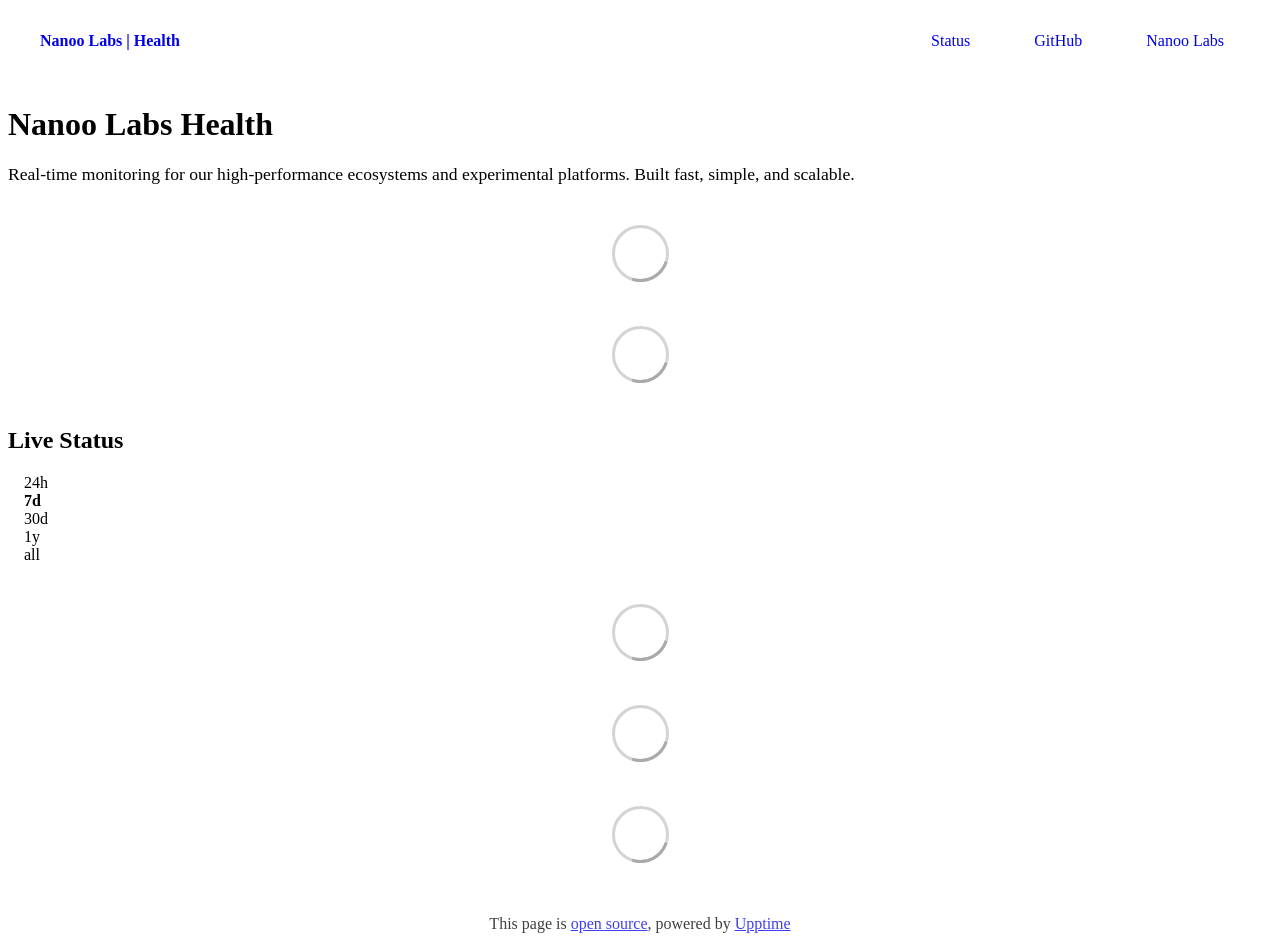
==== index.html @ d111969a "deploy: c08b31695325db9393e008988d15bb9efb91bc94" ====
<!DOCTYPE html> <html lang=en> <head> <meta charset=utf-8> <meta content="width=device-width,initial-scale=1" name=viewport> <meta content=#333333 name=theme-color> <base href=/ > <link href=manifest.json rel=manifest crossorigin=use-credentials> <script>__SAPPER__={baseUrl:"",preloaded:[void 0,{}]};if('serviceWorker' in navigator)navigator.serviceWorker.register('/service-worker.js');(function(){try{eval("async function x(){}");var main="/client/client.bcea4127.js"}catch(e){main="/client/legacy/client.ce6efc96.js"};var s=document.createElement("script");try{new Function("if(0)import('')")();s.src=main;s.type="module";s.crossOrigin="use-credentials";}catch(e){s.src="/client/shimport@2.0.5.js";s.setAttribute("data-main",main);}document.head.appendChild(s);}());</script> <link href=client/client-31a52aa5.css rel=stylesheet><link href=client/createOctokit-a85f76c7.css rel=stylesheet><link href=client/index-b0b6455a.css rel=stylesheet> <title>Nanoo Labs | Health</title><link href=/nanoo-health.css rel=stylesheet><link href=https://status.nanoolabs.dev/global.css rel=stylesheet><link href=https://raw.githubusercontent.com/upptime/upptime/master/assets/upptime-icon.svg rel=icon type=image/svg><link href=/logo-192.png rel=icon type=image/png> <link href=/client/client.bcea4127.js rel=modulepreload as=script crossorigin=use-credentials><link href=/client/client-31a52aa5.css rel=preload as=style><link href=/client/index.dd22ba0d.js rel=modulepreload as=script crossorigin=use-credentials><link href=/client/createOctokit.4655d3f0.js rel=modulepreload as=script crossorigin=use-credentials><link href=/client/inject_styles.803b7e80.js rel=modulepreload as=script crossorigin=use-credentials><link href=/client/createOctokit-a85f76c7.css rel=preload as=style><link href=/client/index-b0b6455a.css rel=preload as=style></head> <body> <div id=sapper> <nav class=svelte-a08hsz><div class="svelte-a08hsz container"><div><a href=https://status.nanoolabs.dev class="svelte-a08hsz logo"><img alt="" class=svelte-a08hsz src=https://raw.githubusercontent.com/nanoolabs/changelog/main/brands/v.1.5.0/nanoo-dark.svg> <div>Nanoo Labs | Health</div></a></div> <ul class=svelte-a08hsz><li><a href=/ class=svelte-a08hsz target=_self aria-current=page>Status</a> <li><a href=https://github.com/nanoolabs/status class=svelte-a08hsz target=_self>GitHub</a> <li><a href=https://nanoolabs.dev class=svelte-a08hsz target=_self>Nanoo Labs</a> </li> </ul></div> </nav> <main class=container> <header class=svelte-ngkazm><h1><strong>Nanoo Labs Health</strong></h1> <p class="svelte-ngkazm lead">Real-time monitoring for our high-performance ecosystems and experimental platforms. Built fast, simple, and scalable.</header> <section class=svelte-8lnl4f><div class="svelte-68jxue loading"><svg class=svelte-68jxue height=38 stroke=#aaa width=38 xmlns=http://www.w3.org/2000/svg><g fill=none fill-rule=evenodd><g stroke-width=2 transform="translate(1 1)"><circle cx=18 cy=18 r=18 stroke-opacity=.5></circle><path d="M36 18c0-9.94-8.06-18-18-18"><animateTransform attributeName=transform dur=1s from="0 18 18" repeatCount=indefinite to="360 18 18" type=rotate></animateTransform></path></g></g></svg></div> </section> <section class=svelte-8lnl4f><div class="svelte-68jxue loading"><svg class=svelte-68jxue height=38 stroke=#aaa width=38 xmlns=http://www.w3.org/2000/svg><g fill=none fill-rule=evenodd><g stroke-width=2 transform="translate(1 1)"><circle cx=18 cy=18 r=18 stroke-opacity=.5></circle><path d="M36 18c0-9.94-8.06-18-18-18"><animateTransform attributeName=transform dur=1s from="0 18 18" repeatCount=indefinite to="360 18 18" type=rotate></animateTransform></path></g></g></svg></div> </section> <div class="svelte-fqsq6s f changed"><h2>Live Status</h2> <form class="svelte-fqsq6s f r"><div><input class=svelte-fqsq6s id=data_day name=d type=radio value=day><label class=svelte-fqsq6s for=data_day>24h</label></div> <div><input class=svelte-fqsq6s id=data_week name=d type=radio value=week checked><label class=svelte-fqsq6s for=data_week>7d</label></div> <div><input class=svelte-fqsq6s id=data_month name=d type=radio value=month><label class=svelte-fqsq6s for=data_month>30d</label></div> <div><input class=svelte-fqsq6s id=data_year name=d type=radio value=year><label class=svelte-fqsq6s for=data_year>1y</label></div> <div><input class=svelte-fqsq6s id=data_all name=d type=radio value=all><label class=svelte-fqsq6s for=data_all>all</label></div></form></div> <section class="svelte-fqsq6s live-status"><div class="svelte-68jxue loading"><svg class=svelte-68jxue height=38 stroke=#aaa width=38 xmlns=http://www.w3.org/2000/svg><g fill=none fill-rule=evenodd><g stroke-width=2 transform="translate(1 1)"><circle cx=18 cy=18 r=18 stroke-opacity=.5></circle><path d="M36 18c0-9.94-8.06-18-18-18"><animateTransform attributeName=transform dur=1s from="0 18 18" repeatCount=indefinite to="360 18 18" type=rotate></animateTransform></path></g></g></svg></div> </section> <section><div class="svelte-68jxue loading"><svg class=svelte-68jxue height=38 stroke=#aaa width=38 xmlns=http://www.w3.org/2000/svg><g fill=none fill-rule=evenodd><g stroke-width=2 transform="translate(1 1)"><circle cx=18 cy=18 r=18 stroke-opacity=.5></circle><path d="M36 18c0-9.94-8.06-18-18-18"><animateTransform attributeName=transform dur=1s from="0 18 18" repeatCount=indefinite to="360 18 18" type=rotate></animateTransform></path></g></g></svg></div> </section> <section><div class="svelte-68jxue loading"><svg class=svelte-68jxue height=38 stroke=#aaa width=38 xmlns=http://www.w3.org/2000/svg><g fill=none fill-rule=evenodd><g stroke-width=2 transform="translate(1 1)"><circle cx=18 cy=18 r=18 stroke-opacity=.5></circle><path d="M36 18c0-9.94-8.06-18-18-18"><animateTransform attributeName=transform dur=1s from="0 18 18" repeatCount=indefinite to="360 18 18" type=rotate></animateTransform></path></g></g></svg></div></section></main> <footer class=svelte-jbr799><p>This page is <a href=https://github.com/nanoolabs/status>open source</a>, powered by <a href=https://upptime.js.org>Upptime</a></p> </footer></div> <script> try {
        if (typeof window !== "undefined" && window.navigator && navigator.serviceWorker) {
          navigator.serviceWorker.getRegistrations().then(function (registrations) {
            for (let registration of registrations) {
              registration.unregister();
            }
          });
        }
        if (typeof window !== "undefined" && "caches" in window) {
          caches.keys().then(function (keyList) {
            return Promise.all(
              keyList.map(function (key) {
                return caches.delete(key);
              })
            );
          });
        }
      } catch (error) {} </script>
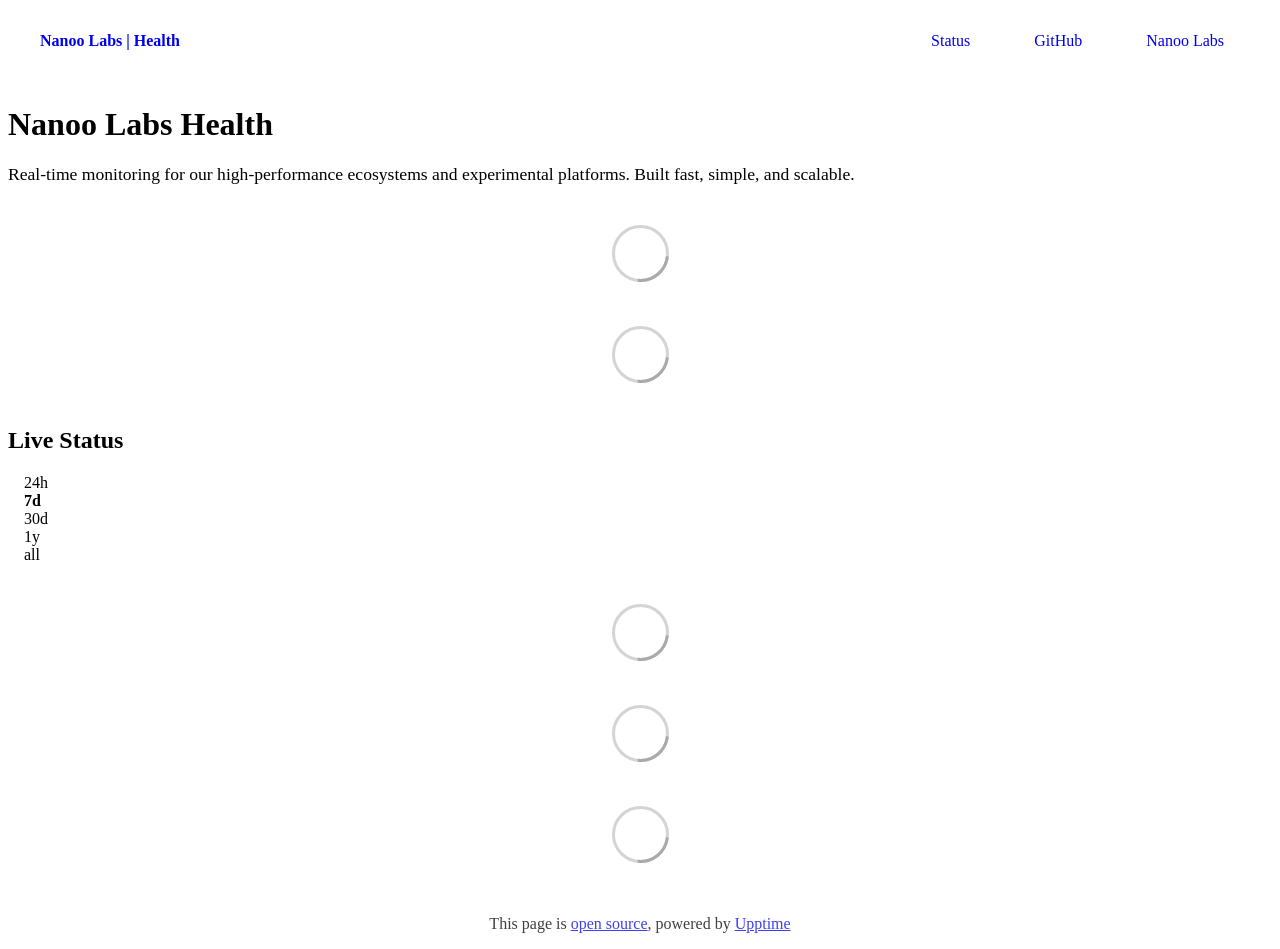
==== commit 5a23859c: "deploy: 0d7fcf43bef5a9160f03970c1e8603a2d20c2ca8" ====
--- a/index.html
+++ b/index.html
@@ -1,4 +1,4 @@
-<!DOCTYPE html> <html lang=en> <head> <meta charset=utf-8> <meta content="width=device-width,initial-scale=1" name=viewport> <meta content=#333333 name=theme-color> <base href=/ > <link href=manifest.json rel=manifest crossorigin=use-credentials> <script>__SAPPER__={baseUrl:"",preloaded:[void 0,{}]};if('serviceWorker' in navigator)navigator.serviceWorker.register('/service-worker.js');(function(){try{eval("async function x(){}");var main="/client/client.bcea4127.js"}catch(e){main="/client/legacy/client.ce6efc96.js"};var s=document.createElement("script");try{new Function("if(0)import('')")();s.src=main;s.type="module";s.crossOrigin="use-credentials";}catch(e){s.src="/client/shimport@2.0.5.js";s.setAttribute("data-main",main);}document.head.appendChild(s);}());</script> <link href=client/client-31a52aa5.css rel=stylesheet><link href=client/createOctokit-a85f76c7.css rel=stylesheet><link href=client/index-b0b6455a.css rel=stylesheet> <title>Nanoo Labs | Health</title><link href=/nanoo-health.css rel=stylesheet><link href=https://status.nanoolabs.dev/global.css rel=stylesheet><link href=https://raw.githubusercontent.com/upptime/upptime/master/assets/upptime-icon.svg rel=icon type=image/svg><link href=/logo-192.png rel=icon type=image/png> <link href=/client/client.bcea4127.js rel=modulepreload as=script crossorigin=use-credentials><link href=/client/client-31a52aa5.css rel=preload as=style><link href=/client/index.dd22ba0d.js rel=modulepreload as=script crossorigin=use-credentials><link href=/client/createOctokit.4655d3f0.js rel=modulepreload as=script crossorigin=use-credentials><link href=/client/inject_styles.803b7e80.js rel=modulepreload as=script crossorigin=use-credentials><link href=/client/createOctokit-a85f76c7.css rel=preload as=style><link href=/client/index-b0b6455a.css rel=preload as=style></head> <body> <div id=sapper> <nav class=svelte-a08hsz><div class="svelte-a08hsz container"><div><a href=https://status.nanoolabs.dev class="svelte-a08hsz logo"><img alt="" class=svelte-a08hsz src=https://raw.githubusercontent.com/nanoolabs/changelog/main/brands/v.1.5.0/nanoo-dark.svg> <div>Nanoo Labs | Health</div></a></div> <ul class=svelte-a08hsz><li><a href=/ class=svelte-a08hsz target=_self aria-current=page>Status</a> <li><a href=https://github.com/nanoolabs/status class=svelte-a08hsz target=_self>GitHub</a> <li><a href=https://nanoolabs.dev class=svelte-a08hsz target=_self>Nanoo Labs</a> </li> </ul></div> </nav> <main class=container> <header class=svelte-ngkazm><h1><strong>Nanoo Labs Health</strong></h1> <p class="svelte-ngkazm lead">Real-time monitoring for our high-performance ecosystems and experimental platforms. Built fast, simple, and scalable.</header> <section class=svelte-8lnl4f><div class="svelte-68jxue loading"><svg class=svelte-68jxue height=38 stroke=#aaa width=38 xmlns=http://www.w3.org/2000/svg><g fill=none fill-rule=evenodd><g stroke-width=2 transform="translate(1 1)"><circle cx=18 cy=18 r=18 stroke-opacity=.5></circle><path d="M36 18c0-9.94-8.06-18-18-18"><animateTransform attributeName=transform dur=1s from="0 18 18" repeatCount=indefinite to="360 18 18" type=rotate></animateTransform></path></g></g></svg></div> </section> <section class=svelte-8lnl4f><div class="svelte-68jxue loading"><svg class=svelte-68jxue height=38 stroke=#aaa width=38 xmlns=http://www.w3.org/2000/svg><g fill=none fill-rule=evenodd><g stroke-width=2 transform="translate(1 1)"><circle cx=18 cy=18 r=18 stroke-opacity=.5></circle><path d="M36 18c0-9.94-8.06-18-18-18"><animateTransform attributeName=transform dur=1s from="0 18 18" repeatCount=indefinite to="360 18 18" type=rotate></animateTransform></path></g></g></svg></div> </section> <div class="svelte-fqsq6s f changed"><h2>Live Status</h2> <form class="svelte-fqsq6s f r"><div><input class=svelte-fqsq6s id=data_day name=d type=radio value=day><label class=svelte-fqsq6s for=data_day>24h</label></div> <div><input class=svelte-fqsq6s id=data_week name=d type=radio value=week checked><label class=svelte-fqsq6s for=data_week>7d</label></div> <div><input class=svelte-fqsq6s id=data_month name=d type=radio value=month><label class=svelte-fqsq6s for=data_month>30d</label></div> <div><input class=svelte-fqsq6s id=data_year name=d type=radio value=year><label class=svelte-fqsq6s for=data_year>1y</label></div> <div><input class=svelte-fqsq6s id=data_all name=d type=radio value=all><label class=svelte-fqsq6s for=data_all>all</label></div></form></div> <section class="svelte-fqsq6s live-status"><div class="svelte-68jxue loading"><svg class=svelte-68jxue height=38 stroke=#aaa width=38 xmlns=http://www.w3.org/2000/svg><g fill=none fill-rule=evenodd><g stroke-width=2 transform="translate(1 1)"><circle cx=18 cy=18 r=18 stroke-opacity=.5></circle><path d="M36 18c0-9.94-8.06-18-18-18"><animateTransform attributeName=transform dur=1s from="0 18 18" repeatCount=indefinite to="360 18 18" type=rotate></animateTransform></path></g></g></svg></div> </section> <section><div class="svelte-68jxue loading"><svg class=svelte-68jxue height=38 stroke=#aaa width=38 xmlns=http://www.w3.org/2000/svg><g fill=none fill-rule=evenodd><g stroke-width=2 transform="translate(1 1)"><circle cx=18 cy=18 r=18 stroke-opacity=.5></circle><path d="M36 18c0-9.94-8.06-18-18-18"><animateTransform attributeName=transform dur=1s from="0 18 18" repeatCount=indefinite to="360 18 18" type=rotate></animateTransform></path></g></g></svg></div> </section> <section><div class="svelte-68jxue loading"><svg class=svelte-68jxue height=38 stroke=#aaa width=38 xmlns=http://www.w3.org/2000/svg><g fill=none fill-rule=evenodd><g stroke-width=2 transform="translate(1 1)"><circle cx=18 cy=18 r=18 stroke-opacity=.5></circle><path d="M36 18c0-9.94-8.06-18-18-18"><animateTransform attributeName=transform dur=1s from="0 18 18" repeatCount=indefinite to="360 18 18" type=rotate></animateTransform></path></g></g></svg></div></section></main> <footer class=svelte-jbr799><p>This page is <a href=https://github.com/nanoolabs/status>open source</a>, powered by <a href=https://upptime.js.org>Upptime</a></p> </footer></div> <script> try {
+<!DOCTYPE html> <html lang=en> <head> <meta charset=utf-8> <meta content="width=device-width,initial-scale=1" name=viewport> <meta content=#333333 name=theme-color> <base href=/ > <link href=manifest.json rel=manifest crossorigin=use-credentials> <script>__SAPPER__={baseUrl:"",preloaded:[void 0,{}]};if('serviceWorker' in navigator)navigator.serviceWorker.register('/service-worker.js');(function(){try{eval("async function x(){}");var main="/client/client.764e7bf5.js"}catch(e){main="/client/legacy/client.def9c421.js"};var s=document.createElement("script");try{new Function("if(0)import('')")();s.src=main;s.type="module";s.crossOrigin="use-credentials";}catch(e){s.src="/client/shimport@2.0.5.js";s.setAttribute("data-main",main);}document.head.appendChild(s);}());</script> <link href=client/client-31a52aa5.css rel=stylesheet><link href=client/createOctokit-a85f76c7.css rel=stylesheet><link href=client/index-b0b6455a.css rel=stylesheet> <title>Nanoo Labs | Health</title><link href=/assets/nanoo-v1.css rel=stylesheet><link href=https://status.nanoolabs.dev/global.css rel=stylesheet><link href=https://raw.githubusercontent.com/upptime/upptime/master/assets/upptime-icon.svg rel=icon type=image/svg><link href=/logo-192.png rel=icon type=image/png> <link href=/client/client.764e7bf5.js rel=modulepreload as=script crossorigin=use-credentials><link href=/client/client-31a52aa5.css rel=preload as=style><link href=/client/index.eb3e6609.js rel=modulepreload as=script crossorigin=use-credentials><link href=/client/createOctokit.6f7988b1.js rel=modulepreload as=script crossorigin=use-credentials><link href=/client/inject_styles.803b7e80.js rel=modulepreload as=script crossorigin=use-credentials><link href=/client/createOctokit-a85f76c7.css rel=preload as=style><link href=/client/index-b0b6455a.css rel=preload as=style></head> <body> <div id=sapper> <nav class=svelte-a08hsz><div class="svelte-a08hsz container"><div><a href=https://status.nanoolabs.dev class="svelte-a08hsz logo"><img alt="" class=svelte-a08hsz src=https://raw.githubusercontent.com/nanoolabs/changelog/main/brands/v.1.5.0/nanoo-dark.svg> <div>Nanoo Labs | Health</div></a></div> <ul class=svelte-a08hsz><li><a href=/ class=svelte-a08hsz target=_self aria-current=page>Status</a> <li><a href=https://github.com/nanoolabs/status class=svelte-a08hsz target=_self>GitHub</a> <li><a href=https://nanoolabs.dev class=svelte-a08hsz target=_self>Nanoo Labs</a> </li> </ul></div> </nav> <main class=container> <header class=svelte-ngkazm><h1><strong>Nanoo Labs Health</strong></h1> <p class="svelte-ngkazm lead">Real-time monitoring for our high-performance ecosystems and experimental platforms. Built fast, simple, and scalable.</header> <section class=svelte-8lnl4f><div class="svelte-68jxue loading"><svg class=svelte-68jxue height=38 stroke=#aaa width=38 xmlns=http://www.w3.org/2000/svg><g fill=none fill-rule=evenodd><g stroke-width=2 transform="translate(1 1)"><circle cx=18 cy=18 r=18 stroke-opacity=.5></circle><path d="M36 18c0-9.94-8.06-18-18-18"><animateTransform attributeName=transform dur=1s from="0 18 18" repeatCount=indefinite to="360 18 18" type=rotate></animateTransform></path></g></g></svg></div> </section> <section class=svelte-8lnl4f><div class="svelte-68jxue loading"><svg class=svelte-68jxue height=38 stroke=#aaa width=38 xmlns=http://www.w3.org/2000/svg><g fill=none fill-rule=evenodd><g stroke-width=2 transform="translate(1 1)"><circle cx=18 cy=18 r=18 stroke-opacity=.5></circle><path d="M36 18c0-9.94-8.06-18-18-18"><animateTransform attributeName=transform dur=1s from="0 18 18" repeatCount=indefinite to="360 18 18" type=rotate></animateTransform></path></g></g></svg></div> </section> <div class="svelte-fqsq6s f changed"><h2>Live Status</h2> <form class="svelte-fqsq6s f r"><div><input class=svelte-fqsq6s id=data_day name=d type=radio value=day><label class=svelte-fqsq6s for=data_day>24h</label></div> <div><input class=svelte-fqsq6s id=data_week name=d type=radio value=week checked><label class=svelte-fqsq6s for=data_week>7d</label></div> <div><input class=svelte-fqsq6s id=data_month name=d type=radio value=month><label class=svelte-fqsq6s for=data_month>30d</label></div> <div><input class=svelte-fqsq6s id=data_year name=d type=radio value=year><label class=svelte-fqsq6s for=data_year>1y</label></div> <div><input class=svelte-fqsq6s id=data_all name=d type=radio value=all><label class=svelte-fqsq6s for=data_all>all</label></div></form></div> <section class="svelte-fqsq6s live-status"><div class="svelte-68jxue loading"><svg class=svelte-68jxue height=38 stroke=#aaa width=38 xmlns=http://www.w3.org/2000/svg><g fill=none fill-rule=evenodd><g stroke-width=2 transform="translate(1 1)"><circle cx=18 cy=18 r=18 stroke-opacity=.5></circle><path d="M36 18c0-9.94-8.06-18-18-18"><animateTransform attributeName=transform dur=1s from="0 18 18" repeatCount=indefinite to="360 18 18" type=rotate></animateTransform></path></g></g></svg></div> </section> <section><div class="svelte-68jxue loading"><svg class=svelte-68jxue height=38 stroke=#aaa width=38 xmlns=http://www.w3.org/2000/svg><g fill=none fill-rule=evenodd><g stroke-width=2 transform="translate(1 1)"><circle cx=18 cy=18 r=18 stroke-opacity=.5></circle><path d="M36 18c0-9.94-8.06-18-18-18"><animateTransform attributeName=transform dur=1s from="0 18 18" repeatCount=indefinite to="360 18 18" type=rotate></animateTransform></path></g></g></svg></div> </section> <section><div class="svelte-68jxue loading"><svg class=svelte-68jxue height=38 stroke=#aaa width=38 xmlns=http://www.w3.org/2000/svg><g fill=none fill-rule=evenodd><g stroke-width=2 transform="translate(1 1)"><circle cx=18 cy=18 r=18 stroke-opacity=.5></circle><path d="M36 18c0-9.94-8.06-18-18-18"><animateTransform attributeName=transform dur=1s from="0 18 18" repeatCount=indefinite to="360 18 18" type=rotate></animateTransform></path></g></g></svg></div></section></main> <footer class=svelte-jbr799><p>This page is <a href=https://github.com/nanoolabs/status>open source</a>, powered by <a href=https://upptime.js.org>Upptime</a></p> </footer></div> <script> try {
         if (typeof window !== "undefined" && window.navigator && navigator.serviceWorker) {
           navigator.serviceWorker.getRegistrations().then(function (registrations) {
             for (let registration of registrations) {
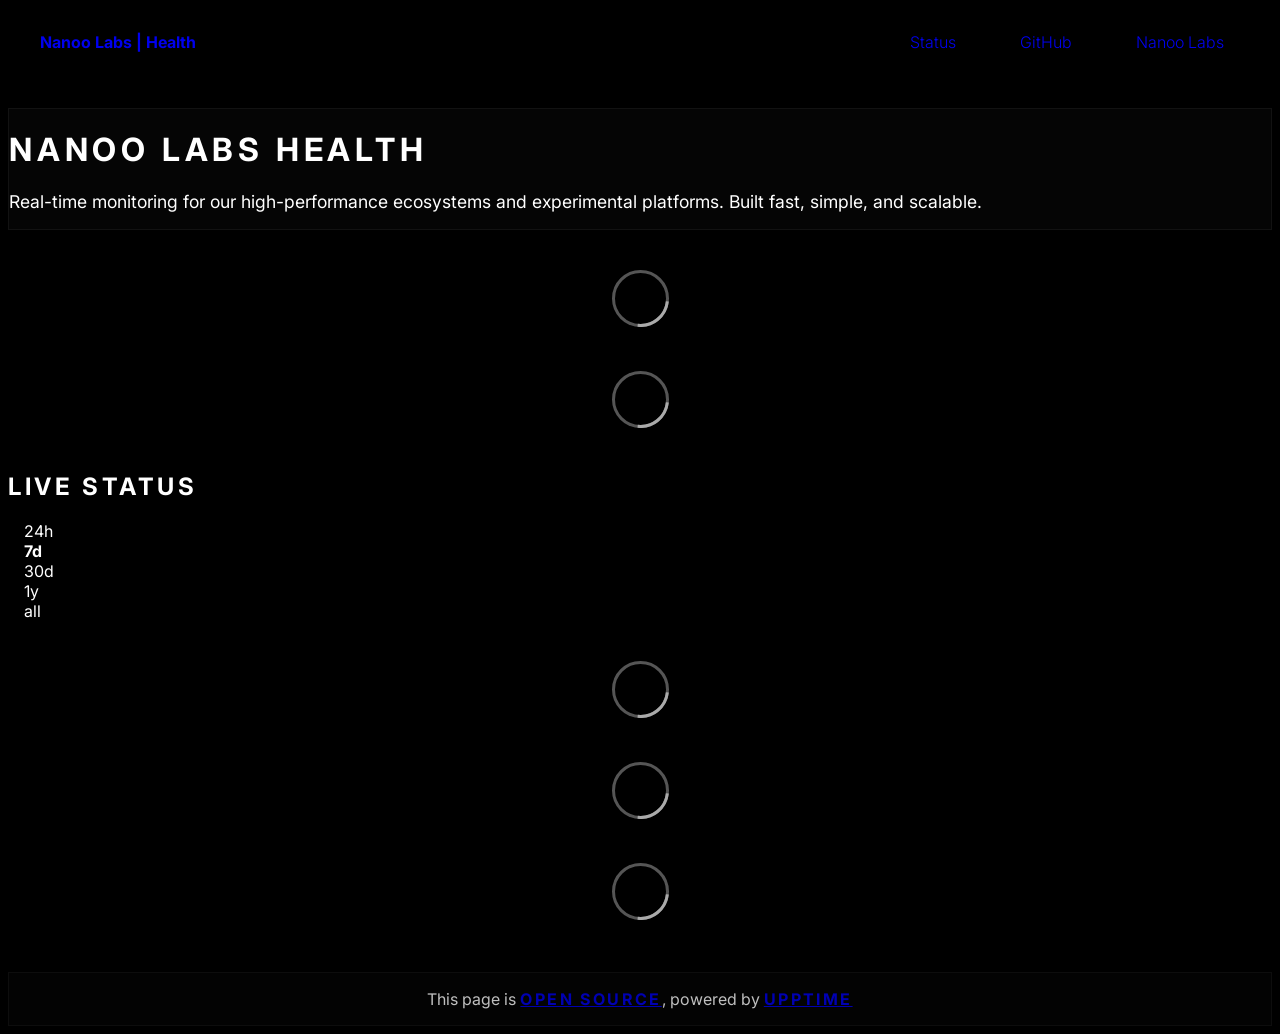
==== commit e01be695: "deploy: 09f7118edef39bbac792086ebe10d95a52a7bbd0" ====
--- a/index.html
+++ b/index.html
@@ -1,4 +1,4 @@
-<!DOCTYPE html> <html lang=en> <head> <meta charset=utf-8> <meta content="width=device-width,initial-scale=1" name=viewport> <meta content=#333333 name=theme-color> <base href=/ > <link href=manifest.json rel=manifest crossorigin=use-credentials> <script>__SAPPER__={baseUrl:"",preloaded:[void 0,{}]};if('serviceWorker' in navigator)navigator.serviceWorker.register('/service-worker.js');(function(){try{eval("async function x(){}");var main="/client/client.764e7bf5.js"}catch(e){main="/client/legacy/client.def9c421.js"};var s=document.createElement("script");try{new Function("if(0)import('')")();s.src=main;s.type="module";s.crossOrigin="use-credentials";}catch(e){s.src="/client/shimport@2.0.5.js";s.setAttribute("data-main",main);}document.head.appendChild(s);}());</script> <link href=client/client-31a52aa5.css rel=stylesheet><link href=client/createOctokit-a85f76c7.css rel=stylesheet><link href=client/index-b0b6455a.css rel=stylesheet> <title>Nanoo Labs | Health</title><link href=/assets/nanoo-v1.css rel=stylesheet><link href=https://status.nanoolabs.dev/global.css rel=stylesheet><link href=https://raw.githubusercontent.com/upptime/upptime/master/assets/upptime-icon.svg rel=icon type=image/svg><link href=/logo-192.png rel=icon type=image/png> <link href=/client/client.764e7bf5.js rel=modulepreload as=script crossorigin=use-credentials><link href=/client/client-31a52aa5.css rel=preload as=style><link href=/client/index.eb3e6609.js rel=modulepreload as=script crossorigin=use-credentials><link href=/client/createOctokit.6f7988b1.js rel=modulepreload as=script crossorigin=use-credentials><link href=/client/inject_styles.803b7e80.js rel=modulepreload as=script crossorigin=use-credentials><link href=/client/createOctokit-a85f76c7.css rel=preload as=style><link href=/client/index-b0b6455a.css rel=preload as=style></head> <body> <div id=sapper> <nav class=svelte-a08hsz><div class="svelte-a08hsz container"><div><a href=https://status.nanoolabs.dev class="svelte-a08hsz logo"><img alt="" class=svelte-a08hsz src=https://raw.githubusercontent.com/nanoolabs/changelog/main/brands/v.1.5.0/nanoo-dark.svg> <div>Nanoo Labs | Health</div></a></div> <ul class=svelte-a08hsz><li><a href=/ class=svelte-a08hsz target=_self aria-current=page>Status</a> <li><a href=https://github.com/nanoolabs/status class=svelte-a08hsz target=_self>GitHub</a> <li><a href=https://nanoolabs.dev class=svelte-a08hsz target=_self>Nanoo Labs</a> </li> </ul></div> </nav> <main class=container> <header class=svelte-ngkazm><h1><strong>Nanoo Labs Health</strong></h1> <p class="svelte-ngkazm lead">Real-time monitoring for our high-performance ecosystems and experimental platforms. Built fast, simple, and scalable.</header> <section class=svelte-8lnl4f><div class="svelte-68jxue loading"><svg class=svelte-68jxue height=38 stroke=#aaa width=38 xmlns=http://www.w3.org/2000/svg><g fill=none fill-rule=evenodd><g stroke-width=2 transform="translate(1 1)"><circle cx=18 cy=18 r=18 stroke-opacity=.5></circle><path d="M36 18c0-9.94-8.06-18-18-18"><animateTransform attributeName=transform dur=1s from="0 18 18" repeatCount=indefinite to="360 18 18" type=rotate></animateTransform></path></g></g></svg></div> </section> <section class=svelte-8lnl4f><div class="svelte-68jxue loading"><svg class=svelte-68jxue height=38 stroke=#aaa width=38 xmlns=http://www.w3.org/2000/svg><g fill=none fill-rule=evenodd><g stroke-width=2 transform="translate(1 1)"><circle cx=18 cy=18 r=18 stroke-opacity=.5></circle><path d="M36 18c0-9.94-8.06-18-18-18"><animateTransform attributeName=transform dur=1s from="0 18 18" repeatCount=indefinite to="360 18 18" type=rotate></animateTransform></path></g></g></svg></div> </section> <div class="svelte-fqsq6s f changed"><h2>Live Status</h2> <form class="svelte-fqsq6s f r"><div><input class=svelte-fqsq6s id=data_day name=d type=radio value=day><label class=svelte-fqsq6s for=data_day>24h</label></div> <div><input class=svelte-fqsq6s id=data_week name=d type=radio value=week checked><label class=svelte-fqsq6s for=data_week>7d</label></div> <div><input class=svelte-fqsq6s id=data_month name=d type=radio value=month><label class=svelte-fqsq6s for=data_month>30d</label></div> <div><input class=svelte-fqsq6s id=data_year name=d type=radio value=year><label class=svelte-fqsq6s for=data_year>1y</label></div> <div><input class=svelte-fqsq6s id=data_all name=d type=radio value=all><label class=svelte-fqsq6s for=data_all>all</label></div></form></div> <section class="svelte-fqsq6s live-status"><div class="svelte-68jxue loading"><svg class=svelte-68jxue height=38 stroke=#aaa width=38 xmlns=http://www.w3.org/2000/svg><g fill=none fill-rule=evenodd><g stroke-width=2 transform="translate(1 1)"><circle cx=18 cy=18 r=18 stroke-opacity=.5></circle><path d="M36 18c0-9.94-8.06-18-18-18"><animateTransform attributeName=transform dur=1s from="0 18 18" repeatCount=indefinite to="360 18 18" type=rotate></animateTransform></path></g></g></svg></div> </section> <section><div class="svelte-68jxue loading"><svg class=svelte-68jxue height=38 stroke=#aaa width=38 xmlns=http://www.w3.org/2000/svg><g fill=none fill-rule=evenodd><g stroke-width=2 transform="translate(1 1)"><circle cx=18 cy=18 r=18 stroke-opacity=.5></circle><path d="M36 18c0-9.94-8.06-18-18-18"><animateTransform attributeName=transform dur=1s from="0 18 18" repeatCount=indefinite to="360 18 18" type=rotate></animateTransform></path></g></g></svg></div> </section> <section><div class="svelte-68jxue loading"><svg class=svelte-68jxue height=38 stroke=#aaa width=38 xmlns=http://www.w3.org/2000/svg><g fill=none fill-rule=evenodd><g stroke-width=2 transform="translate(1 1)"><circle cx=18 cy=18 r=18 stroke-opacity=.5></circle><path d="M36 18c0-9.94-8.06-18-18-18"><animateTransform attributeName=transform dur=1s from="0 18 18" repeatCount=indefinite to="360 18 18" type=rotate></animateTransform></path></g></g></svg></div></section></main> <footer class=svelte-jbr799><p>This page is <a href=https://github.com/nanoolabs/status>open source</a>, powered by <a href=https://upptime.js.org>Upptime</a></p> </footer></div> <script> try {
+<!DOCTYPE html> <html lang=en> <head> <meta charset=utf-8> <meta content="width=device-width,initial-scale=1" name=viewport> <meta content=#333333 name=theme-color> <base href=/ > <link href=manifest.json rel=manifest crossorigin=use-credentials> <script>__SAPPER__={baseUrl:"",preloaded:[void 0,{}]};if('serviceWorker' in navigator)navigator.serviceWorker.register('/service-worker.js');(function(){try{eval("async function x(){}");var main="/client/client.bc95205c.js"}catch(e){main="/client/legacy/client.aaabec80.js"};var s=document.createElement("script");try{new Function("if(0)import('')")();s.src=main;s.type="module";s.crossOrigin="use-credentials";}catch(e){s.src="/client/shimport@2.0.5.js";s.setAttribute("data-main",main);}document.head.appendChild(s);}());</script> <link href=client/client-31a52aa5.css rel=stylesheet><link href=client/createOctokit-a85f76c7.css rel=stylesheet><link href=client/index-b0b6455a.css rel=stylesheet> <title>Nanoo Labs | Health</title><link href=https://status.nanoolabs.dev/themes/dark.css rel=stylesheet><link href=https://status.nanoolabs.dev/global.css rel=stylesheet><link href=https://raw.githubusercontent.com/upptime/upptime/master/assets/upptime-icon.svg rel=icon type=image/svg><link href=/logo-192.png rel=icon type=image/png><style>@import url(https://fonts.googleapis.com/css2?family=Inter:wght@400;700&display=swap);body{font-family:Inter,sans-serif!important;background-color:#000!important;color:#fff!important}.micro-cap,footer a,h1,h2,h3,header a{text-transform:uppercase!important;letter-spacing:.15em!important;font-weight:700!important}.card,footer,header{border:1px solid rgba(255,255,255,.05)!important;background:rgba(255,255,255,.02)!important}.btn-spasex{border:1px solid #fff;padding:.5rem 1rem;text-transform:uppercase;letter-spacing:.1em}.status-up,.success{color:#00f2ff!important}.bg-success{background-color:#00f2ff!important}</style> <link href=/client/client.bc95205c.js rel=modulepreload as=script crossorigin=use-credentials><link href=/client/client-31a52aa5.css rel=preload as=style><link href=/client/index.9d53d78a.js rel=modulepreload as=script crossorigin=use-credentials><link href=/client/createOctokit.7d46058a.js rel=modulepreload as=script crossorigin=use-credentials><link href=/client/inject_styles.803b7e80.js rel=modulepreload as=script crossorigin=use-credentials><link href=/client/createOctokit-a85f76c7.css rel=preload as=style><link href=/client/index-b0b6455a.css rel=preload as=style></head> <body> <div id=sapper> <nav class=svelte-a08hsz><div class="svelte-a08hsz container"><div><a href=https://status.nanoolabs.dev class="svelte-a08hsz logo"><img alt="" class=svelte-a08hsz src=https://raw.githubusercontent.com/nanoolabs/changelog/main/brands/v.1.5.0/nanoo-dark.svg> <div>Nanoo Labs | Health</div></a></div> <ul class=svelte-a08hsz><li><a href=/ class=svelte-a08hsz target=_self aria-current=page>Status</a> <li><a href=https://github.com/nanoolabs/status class=svelte-a08hsz target=_self>GitHub</a> <li><a href=https://nanoolabs.dev class=svelte-a08hsz target=_self>Nanoo Labs</a> </li> </ul></div> </nav> <main class=container> <header class=svelte-ngkazm><h1><strong>Nanoo Labs Health</strong></h1> <p class="svelte-ngkazm lead">Real-time monitoring for our high-performance ecosystems and experimental platforms. Built fast, simple, and scalable.</header> <section class=svelte-8lnl4f><div class="svelte-68jxue loading"><svg class=svelte-68jxue height=38 stroke=#aaa width=38 xmlns=http://www.w3.org/2000/svg><g fill=none fill-rule=evenodd><g stroke-width=2 transform="translate(1 1)"><circle cx=18 cy=18 r=18 stroke-opacity=.5></circle><path d="M36 18c0-9.94-8.06-18-18-18"><animateTransform attributeName=transform dur=1s from="0 18 18" repeatCount=indefinite to="360 18 18" type=rotate></animateTransform></path></g></g></svg></div> </section> <section class=svelte-8lnl4f><div class="svelte-68jxue loading"><svg class=svelte-68jxue height=38 stroke=#aaa width=38 xmlns=http://www.w3.org/2000/svg><g fill=none fill-rule=evenodd><g stroke-width=2 transform="translate(1 1)"><circle cx=18 cy=18 r=18 stroke-opacity=.5></circle><path d="M36 18c0-9.94-8.06-18-18-18"><animateTransform attributeName=transform dur=1s from="0 18 18" repeatCount=indefinite to="360 18 18" type=rotate></animateTransform></path></g></g></svg></div> </section> <div class="svelte-fqsq6s f changed"><h2>Live Status</h2> <form class="svelte-fqsq6s f r"><div><input class=svelte-fqsq6s id=data_day name=d type=radio value=day><label class=svelte-fqsq6s for=data_day>24h</label></div> <div><input class=svelte-fqsq6s id=data_week name=d type=radio value=week checked><label class=svelte-fqsq6s for=data_week>7d</label></div> <div><input class=svelte-fqsq6s id=data_month name=d type=radio value=month><label class=svelte-fqsq6s for=data_month>30d</label></div> <div><input class=svelte-fqsq6s id=data_year name=d type=radio value=year><label class=svelte-fqsq6s for=data_year>1y</label></div> <div><input class=svelte-fqsq6s id=data_all name=d type=radio value=all><label class=svelte-fqsq6s for=data_all>all</label></div></form></div> <section class="svelte-fqsq6s live-status"><div class="svelte-68jxue loading"><svg class=svelte-68jxue height=38 stroke=#aaa width=38 xmlns=http://www.w3.org/2000/svg><g fill=none fill-rule=evenodd><g stroke-width=2 transform="translate(1 1)"><circle cx=18 cy=18 r=18 stroke-opacity=.5></circle><path d="M36 18c0-9.94-8.06-18-18-18"><animateTransform attributeName=transform dur=1s from="0 18 18" repeatCount=indefinite to="360 18 18" type=rotate></animateTransform></path></g></g></svg></div> </section> <section><div class="svelte-68jxue loading"><svg class=svelte-68jxue height=38 stroke=#aaa width=38 xmlns=http://www.w3.org/2000/svg><g fill=none fill-rule=evenodd><g stroke-width=2 transform="translate(1 1)"><circle cx=18 cy=18 r=18 stroke-opacity=.5></circle><path d="M36 18c0-9.94-8.06-18-18-18"><animateTransform attributeName=transform dur=1s from="0 18 18" repeatCount=indefinite to="360 18 18" type=rotate></animateTransform></path></g></g></svg></div> </section> <section><div class="svelte-68jxue loading"><svg class=svelte-68jxue height=38 stroke=#aaa width=38 xmlns=http://www.w3.org/2000/svg><g fill=none fill-rule=evenodd><g stroke-width=2 transform="translate(1 1)"><circle cx=18 cy=18 r=18 stroke-opacity=.5></circle><path d="M36 18c0-9.94-8.06-18-18-18"><animateTransform attributeName=transform dur=1s from="0 18 18" repeatCount=indefinite to="360 18 18" type=rotate></animateTransform></path></g></g></svg></div></section></main> <footer class=svelte-jbr799><p>This page is <a href=https://github.com/nanoolabs/status>open source</a>, powered by <a href=https://upptime.js.org>Upptime</a></p> </footer></div> <script> try {
         if (typeof window !== "undefined" && window.navigator && navigator.serviceWorker) {
           navigator.serviceWorker.getRegistrations().then(function (registrations) {
             for (let registration of registrations) {
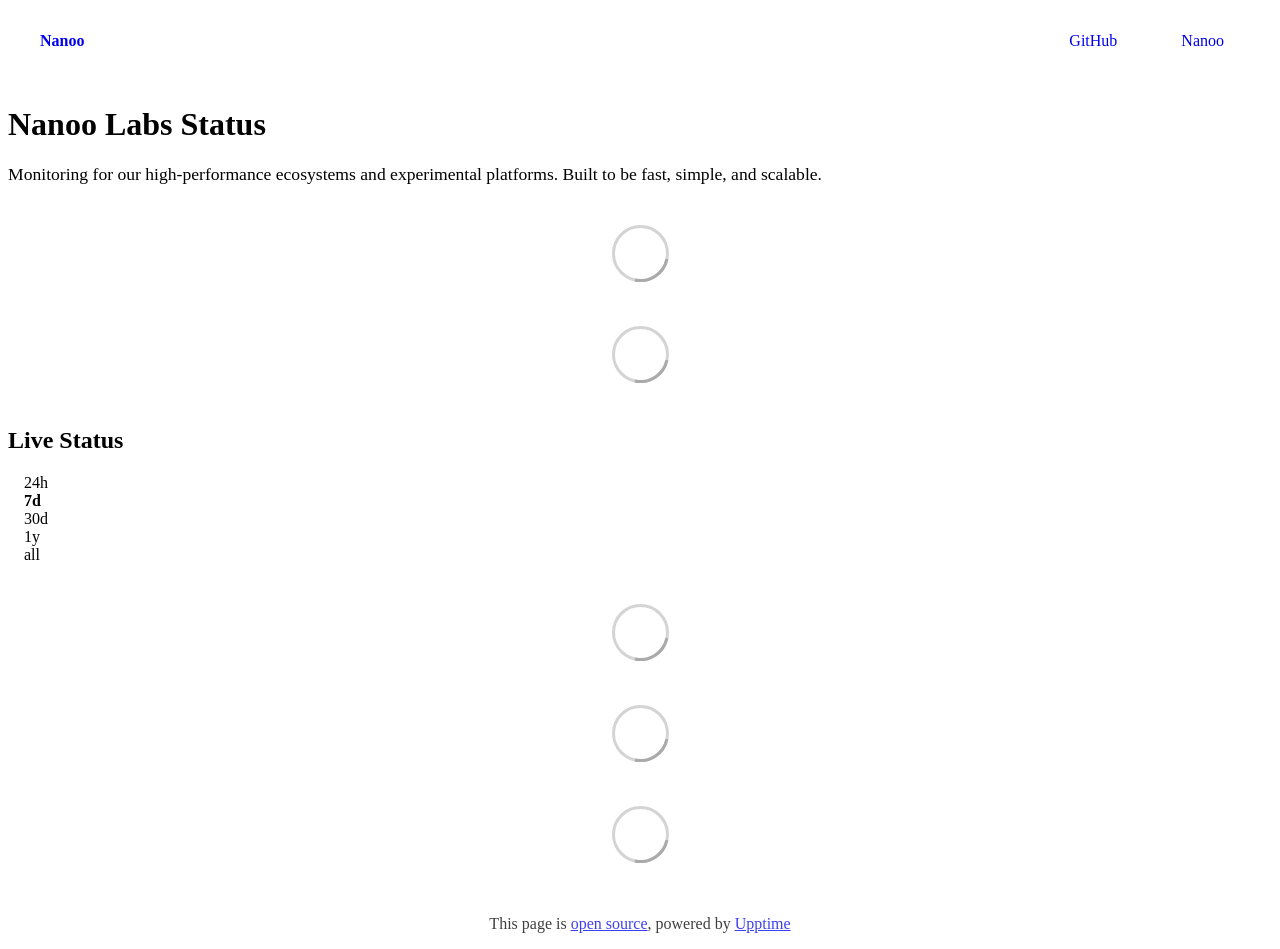
==== commit c47fca97: "deploy: a55e245b6f1b35a40f5861e29cf51b10984683b9" ====
--- a/index.html
+++ b/index.html
@@ -1,4 +1,4 @@
-<!DOCTYPE html> <html lang=en> <head> <meta charset=utf-8> <meta content="width=device-width,initial-scale=1" name=viewport> <meta content=#333333 name=theme-color> <base href=/ > <link href=manifest.json rel=manifest crossorigin=use-credentials> <script>__SAPPER__={baseUrl:"",preloaded:[void 0,{}]};if('serviceWorker' in navigator)navigator.serviceWorker.register('/service-worker.js');(function(){try{eval("async function x(){}");var main="/client/client.bc95205c.js"}catch(e){main="/client/legacy/client.aaabec80.js"};var s=document.createElement("script");try{new Function("if(0)import('')")();s.src=main;s.type="module";s.crossOrigin="use-credentials";}catch(e){s.src="/client/shimport@2.0.5.js";s.setAttribute("data-main",main);}document.head.appendChild(s);}());</script> <link href=client/client-31a52aa5.css rel=stylesheet><link href=client/createOctokit-a85f76c7.css rel=stylesheet><link href=client/index-b0b6455a.css rel=stylesheet> <title>Nanoo Labs | Health</title><link href=https://status.nanoolabs.dev/themes/dark.css rel=stylesheet><link href=https://status.nanoolabs.dev/global.css rel=stylesheet><link href=https://raw.githubusercontent.com/upptime/upptime/master/assets/upptime-icon.svg rel=icon type=image/svg><link href=/logo-192.png rel=icon type=image/png><style>@import url(https://fonts.googleapis.com/css2?family=Inter:wght@400;700&display=swap);body{font-family:Inter,sans-serif!important;background-color:#000!important;color:#fff!important}.micro-cap,footer a,h1,h2,h3,header a{text-transform:uppercase!important;letter-spacing:.15em!important;font-weight:700!important}.card,footer,header{border:1px solid rgba(255,255,255,.05)!important;background:rgba(255,255,255,.02)!important}.btn-spasex{border:1px solid #fff;padding:.5rem 1rem;text-transform:uppercase;letter-spacing:.1em}.status-up,.success{color:#00f2ff!important}.bg-success{background-color:#00f2ff!important}</style> <link href=/client/client.bc95205c.js rel=modulepreload as=script crossorigin=use-credentials><link href=/client/client-31a52aa5.css rel=preload as=style><link href=/client/index.9d53d78a.js rel=modulepreload as=script crossorigin=use-credentials><link href=/client/createOctokit.7d46058a.js rel=modulepreload as=script crossorigin=use-credentials><link href=/client/inject_styles.803b7e80.js rel=modulepreload as=script crossorigin=use-credentials><link href=/client/createOctokit-a85f76c7.css rel=preload as=style><link href=/client/index-b0b6455a.css rel=preload as=style></head> <body> <div id=sapper> <nav class=svelte-a08hsz><div class="svelte-a08hsz container"><div><a href=https://status.nanoolabs.dev class="svelte-a08hsz logo"><img alt="" class=svelte-a08hsz src=https://raw.githubusercontent.com/nanoolabs/changelog/main/brands/v.1.5.0/nanoo-dark.svg> <div>Nanoo Labs | Health</div></a></div> <ul class=svelte-a08hsz><li><a href=/ class=svelte-a08hsz target=_self aria-current=page>Status</a> <li><a href=https://github.com/nanoolabs/status class=svelte-a08hsz target=_self>GitHub</a> <li><a href=https://nanoolabs.dev class=svelte-a08hsz target=_self>Nanoo Labs</a> </li> </ul></div> </nav> <main class=container> <header class=svelte-ngkazm><h1><strong>Nanoo Labs Health</strong></h1> <p class="svelte-ngkazm lead">Real-time monitoring for our high-performance ecosystems and experimental platforms. Built fast, simple, and scalable.</header> <section class=svelte-8lnl4f><div class="svelte-68jxue loading"><svg class=svelte-68jxue height=38 stroke=#aaa width=38 xmlns=http://www.w3.org/2000/svg><g fill=none fill-rule=evenodd><g stroke-width=2 transform="translate(1 1)"><circle cx=18 cy=18 r=18 stroke-opacity=.5></circle><path d="M36 18c0-9.94-8.06-18-18-18"><animateTransform attributeName=transform dur=1s from="0 18 18" repeatCount=indefinite to="360 18 18" type=rotate></animateTransform></path></g></g></svg></div> </section> <section class=svelte-8lnl4f><div class="svelte-68jxue loading"><svg class=svelte-68jxue height=38 stroke=#aaa width=38 xmlns=http://www.w3.org/2000/svg><g fill=none fill-rule=evenodd><g stroke-width=2 transform="translate(1 1)"><circle cx=18 cy=18 r=18 stroke-opacity=.5></circle><path d="M36 18c0-9.94-8.06-18-18-18"><animateTransform attributeName=transform dur=1s from="0 18 18" repeatCount=indefinite to="360 18 18" type=rotate></animateTransform></path></g></g></svg></div> </section> <div class="svelte-fqsq6s f changed"><h2>Live Status</h2> <form class="svelte-fqsq6s f r"><div><input class=svelte-fqsq6s id=data_day name=d type=radio value=day><label class=svelte-fqsq6s for=data_day>24h</label></div> <div><input class=svelte-fqsq6s id=data_week name=d type=radio value=week checked><label class=svelte-fqsq6s for=data_week>7d</label></div> <div><input class=svelte-fqsq6s id=data_month name=d type=radio value=month><label class=svelte-fqsq6s for=data_month>30d</label></div> <div><input class=svelte-fqsq6s id=data_year name=d type=radio value=year><label class=svelte-fqsq6s for=data_year>1y</label></div> <div><input class=svelte-fqsq6s id=data_all name=d type=radio value=all><label class=svelte-fqsq6s for=data_all>all</label></div></form></div> <section class="svelte-fqsq6s live-status"><div class="svelte-68jxue loading"><svg class=svelte-68jxue height=38 stroke=#aaa width=38 xmlns=http://www.w3.org/2000/svg><g fill=none fill-rule=evenodd><g stroke-width=2 transform="translate(1 1)"><circle cx=18 cy=18 r=18 stroke-opacity=.5></circle><path d="M36 18c0-9.94-8.06-18-18-18"><animateTransform attributeName=transform dur=1s from="0 18 18" repeatCount=indefinite to="360 18 18" type=rotate></animateTransform></path></g></g></svg></div> </section> <section><div class="svelte-68jxue loading"><svg class=svelte-68jxue height=38 stroke=#aaa width=38 xmlns=http://www.w3.org/2000/svg><g fill=none fill-rule=evenodd><g stroke-width=2 transform="translate(1 1)"><circle cx=18 cy=18 r=18 stroke-opacity=.5></circle><path d="M36 18c0-9.94-8.06-18-18-18"><animateTransform attributeName=transform dur=1s from="0 18 18" repeatCount=indefinite to="360 18 18" type=rotate></animateTransform></path></g></g></svg></div> </section> <section><div class="svelte-68jxue loading"><svg class=svelte-68jxue height=38 stroke=#aaa width=38 xmlns=http://www.w3.org/2000/svg><g fill=none fill-rule=evenodd><g stroke-width=2 transform="translate(1 1)"><circle cx=18 cy=18 r=18 stroke-opacity=.5></circle><path d="M36 18c0-9.94-8.06-18-18-18"><animateTransform attributeName=transform dur=1s from="0 18 18" repeatCount=indefinite to="360 18 18" type=rotate></animateTransform></path></g></g></svg></div></section></main> <footer class=svelte-jbr799><p>This page is <a href=https://github.com/nanoolabs/status>open source</a>, powered by <a href=https://upptime.js.org>Upptime</a></p> </footer></div> <script> try {
+<!DOCTYPE html> <html lang=en> <head> <meta charset=utf-8> <meta content="width=device-width,initial-scale=1" name=viewport> <meta content=#333333 name=theme-color> <base href=/ > <link href=manifest.json rel=manifest crossorigin=use-credentials> <script>__SAPPER__={baseUrl:"",preloaded:[void 0,{}]};if('serviceWorker' in navigator)navigator.serviceWorker.register('/service-worker.js');(function(){try{eval("async function x(){}");var main="/client/client.9f4c477b.js"}catch(e){main="/client/legacy/client.35dac468.js"};var s=document.createElement("script");try{new Function("if(0)import('')")();s.src=main;s.type="module";s.crossOrigin="use-credentials";}catch(e){s.src="/client/shimport@2.0.5.js";s.setAttribute("data-main",main);}document.head.appendChild(s);}());</script> <link href=client/client-31a52aa5.css rel=stylesheet><link href=client/createOctokit-a85f76c7.css rel=stylesheet><link href=client/index-b0b6455a.css rel=stylesheet> <title>Nanoo</title><link href=https://status.nanoolabs.dev/themes/light.css rel=stylesheet><link href=https://status.nanoolabs.dev/global.css rel=stylesheet><link href=https://raw.githubusercontent.com/upptime/upptime/master/assets/upptime-icon.svg rel=icon type=image/svg><link href=/logo-192.png rel=icon type=image/png> <link href=/client/client.9f4c477b.js rel=modulepreload as=script crossorigin=use-credentials><link href=/client/client-31a52aa5.css rel=preload as=style><link href=/client/index.6a384215.js rel=modulepreload as=script crossorigin=use-credentials><link href=/client/createOctokit.a00f92be.js rel=modulepreload as=script crossorigin=use-credentials><link href=/client/inject_styles.803b7e80.js rel=modulepreload as=script crossorigin=use-credentials><link href=/client/createOctokit-a85f76c7.css rel=preload as=style><link href=/client/index-b0b6455a.css rel=preload as=style></head> <body> <div id=sapper> <nav class=svelte-a08hsz><div class="svelte-a08hsz container"><div><a href=https://status.nanoolabs.dev class="svelte-a08hsz logo"><img alt="" class=svelte-a08hsz src=https://raw.githubusercontent.com/nanoolabs/changelog/main/brands/v.2.0.0/nanoo-light.svg> <div>Nanoo</div></a></div> <ul class=svelte-a08hsz><li><a href=https://github.com/nanoolabs/status class=svelte-a08hsz target=_self>GitHub</a> <li><a href=https://nanoolabs.dev class=svelte-a08hsz target=_self>Nanoo</a> </li> </ul></div> </nav> <main class=container> <header class=svelte-ngkazm><h1><strong>Nanoo Labs Status</strong></h1> <p class="svelte-ngkazm lead">Monitoring for our high-performance ecosystems and experimental platforms. Built to be fast, simple, and scalable.</header> <section class=svelte-8lnl4f><div class="svelte-68jxue loading"><svg class=svelte-68jxue height=38 stroke=#aaa width=38 xmlns=http://www.w3.org/2000/svg><g fill=none fill-rule=evenodd><g stroke-width=2 transform="translate(1 1)"><circle cx=18 cy=18 r=18 stroke-opacity=.5></circle><path d="M36 18c0-9.94-8.06-18-18-18"><animateTransform attributeName=transform dur=1s from="0 18 18" repeatCount=indefinite to="360 18 18" type=rotate></animateTransform></path></g></g></svg></div> </section> <section class=svelte-8lnl4f><div class="svelte-68jxue loading"><svg class=svelte-68jxue height=38 stroke=#aaa width=38 xmlns=http://www.w3.org/2000/svg><g fill=none fill-rule=evenodd><g stroke-width=2 transform="translate(1 1)"><circle cx=18 cy=18 r=18 stroke-opacity=.5></circle><path d="M36 18c0-9.94-8.06-18-18-18"><animateTransform attributeName=transform dur=1s from="0 18 18" repeatCount=indefinite to="360 18 18" type=rotate></animateTransform></path></g></g></svg></div> </section> <div class="svelte-fqsq6s f changed"><h2>Live Status</h2> <form class="svelte-fqsq6s f r"><div><input class=svelte-fqsq6s id=data_day name=d type=radio value=day><label class=svelte-fqsq6s for=data_day>24h</label></div> <div><input class=svelte-fqsq6s id=data_week name=d type=radio value=week checked><label class=svelte-fqsq6s for=data_week>7d</label></div> <div><input class=svelte-fqsq6s id=data_month name=d type=radio value=month><label class=svelte-fqsq6s for=data_month>30d</label></div> <div><input class=svelte-fqsq6s id=data_year name=d type=radio value=year><label class=svelte-fqsq6s for=data_year>1y</label></div> <div><input class=svelte-fqsq6s id=data_all name=d type=radio value=all><label class=svelte-fqsq6s for=data_all>all</label></div></form></div> <section class="svelte-fqsq6s live-status"><div class="svelte-68jxue loading"><svg class=svelte-68jxue height=38 stroke=#aaa width=38 xmlns=http://www.w3.org/2000/svg><g fill=none fill-rule=evenodd><g stroke-width=2 transform="translate(1 1)"><circle cx=18 cy=18 r=18 stroke-opacity=.5></circle><path d="M36 18c0-9.94-8.06-18-18-18"><animateTransform attributeName=transform dur=1s from="0 18 18" repeatCount=indefinite to="360 18 18" type=rotate></animateTransform></path></g></g></svg></div> </section> <section><div class="svelte-68jxue loading"><svg class=svelte-68jxue height=38 stroke=#aaa width=38 xmlns=http://www.w3.org/2000/svg><g fill=none fill-rule=evenodd><g stroke-width=2 transform="translate(1 1)"><circle cx=18 cy=18 r=18 stroke-opacity=.5></circle><path d="M36 18c0-9.94-8.06-18-18-18"><animateTransform attributeName=transform dur=1s from="0 18 18" repeatCount=indefinite to="360 18 18" type=rotate></animateTransform></path></g></g></svg></div> </section> <section><div class="svelte-68jxue loading"><svg class=svelte-68jxue height=38 stroke=#aaa width=38 xmlns=http://www.w3.org/2000/svg><g fill=none fill-rule=evenodd><g stroke-width=2 transform="translate(1 1)"><circle cx=18 cy=18 r=18 stroke-opacity=.5></circle><path d="M36 18c0-9.94-8.06-18-18-18"><animateTransform attributeName=transform dur=1s from="0 18 18" repeatCount=indefinite to="360 18 18" type=rotate></animateTransform></path></g></g></svg></div></section></main> <footer class=svelte-jbr799><p>This page is <a href=https://github.com/nanoolabs/status>open source</a>, powered by <a href=https://upptime.js.org>Upptime</a></p> </footer></div> <script> try {
         if (typeof window !== "undefined" && window.navigator && navigator.serviceWorker) {
           navigator.serviceWorker.getRegistrations().then(function (registrations) {
             for (let registration of registrations) {
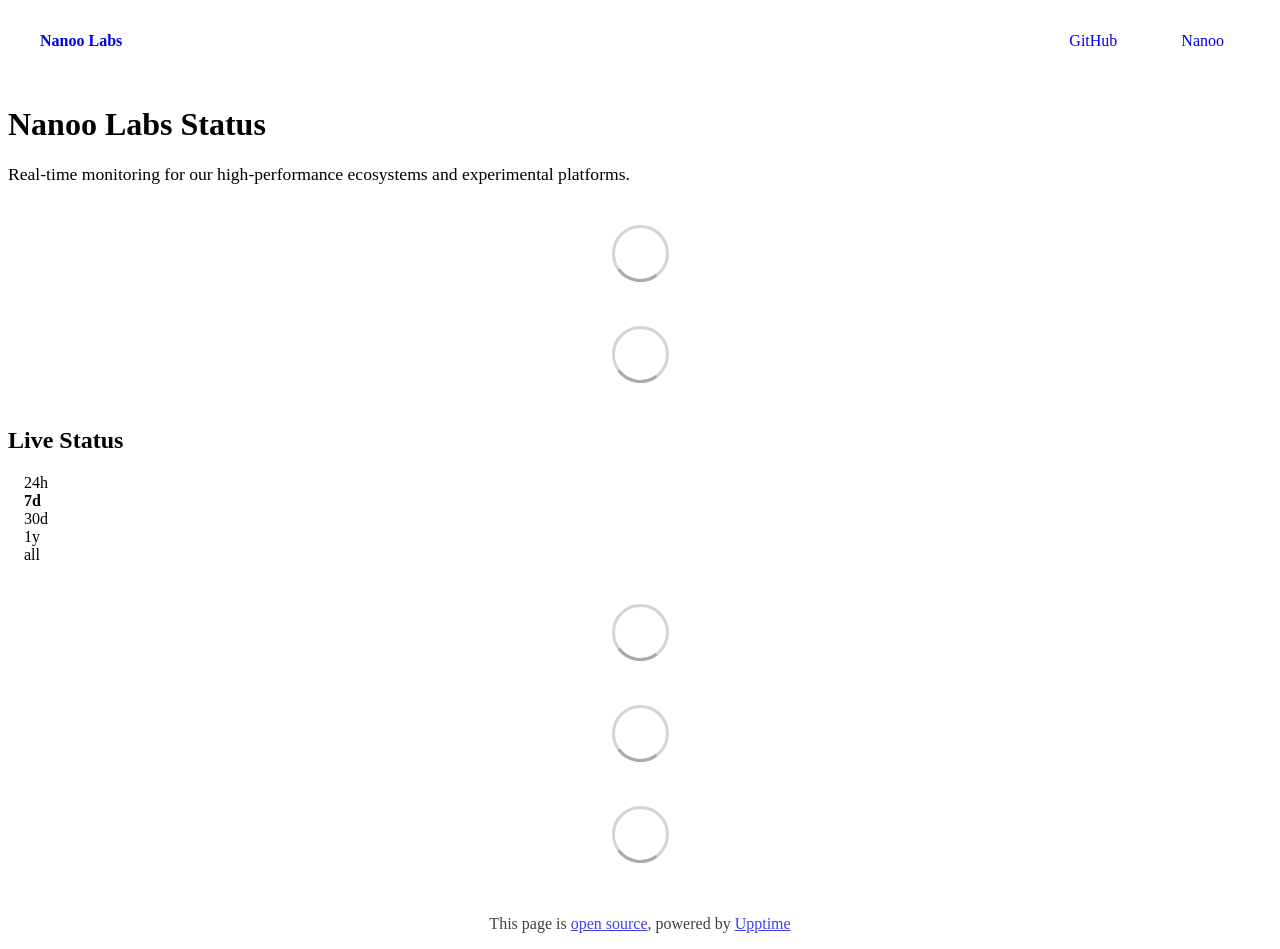
==== commit f7335d33: "deploy: d91c84c6edf22f55daa39317bb60db76a1606b46" ====
--- a/index.html
+++ b/index.html
@@ -1,4 +1,4 @@
-<!DOCTYPE html> <html lang=en> <head> <meta charset=utf-8> <meta content="width=device-width,initial-scale=1" name=viewport> <meta content=#333333 name=theme-color> <base href=/ > <link href=manifest.json rel=manifest crossorigin=use-credentials> <script>__SAPPER__={baseUrl:"",preloaded:[void 0,{}]};if('serviceWorker' in navigator)navigator.serviceWorker.register('/service-worker.js');(function(){try{eval("async function x(){}");var main="/client/client.9f4c477b.js"}catch(e){main="/client/legacy/client.35dac468.js"};var s=document.createElement("script");try{new Function("if(0)import('')")();s.src=main;s.type="module";s.crossOrigin="use-credentials";}catch(e){s.src="/client/shimport@2.0.5.js";s.setAttribute("data-main",main);}document.head.appendChild(s);}());</script> <link href=client/client-31a52aa5.css rel=stylesheet><link href=client/createOctokit-a85f76c7.css rel=stylesheet><link href=client/index-b0b6455a.css rel=stylesheet> <title>Nanoo</title><link href=https://status.nanoolabs.dev/themes/light.css rel=stylesheet><link href=https://status.nanoolabs.dev/global.css rel=stylesheet><link href=https://raw.githubusercontent.com/upptime/upptime/master/assets/upptime-icon.svg rel=icon type=image/svg><link href=/logo-192.png rel=icon type=image/png> <link href=/client/client.9f4c477b.js rel=modulepreload as=script crossorigin=use-credentials><link href=/client/client-31a52aa5.css rel=preload as=style><link href=/client/index.6a384215.js rel=modulepreload as=script crossorigin=use-credentials><link href=/client/createOctokit.a00f92be.js rel=modulepreload as=script crossorigin=use-credentials><link href=/client/inject_styles.803b7e80.js rel=modulepreload as=script crossorigin=use-credentials><link href=/client/createOctokit-a85f76c7.css rel=preload as=style><link href=/client/index-b0b6455a.css rel=preload as=style></head> <body> <div id=sapper> <nav class=svelte-a08hsz><div class="svelte-a08hsz container"><div><a href=https://status.nanoolabs.dev class="svelte-a08hsz logo"><img alt="" class=svelte-a08hsz src=https://raw.githubusercontent.com/nanoolabs/changelog/main/brands/v.2.0.0/nanoo-light.svg> <div>Nanoo</div></a></div> <ul class=svelte-a08hsz><li><a href=https://github.com/nanoolabs/status class=svelte-a08hsz target=_self>GitHub</a> <li><a href=https://nanoolabs.dev class=svelte-a08hsz target=_self>Nanoo</a> </li> </ul></div> </nav> <main class=container> <header class=svelte-ngkazm><h1><strong>Nanoo Labs Status</strong></h1> <p class="svelte-ngkazm lead">Monitoring for our high-performance ecosystems and experimental platforms. Built to be fast, simple, and scalable.</header> <section class=svelte-8lnl4f><div class="svelte-68jxue loading"><svg class=svelte-68jxue height=38 stroke=#aaa width=38 xmlns=http://www.w3.org/2000/svg><g fill=none fill-rule=evenodd><g stroke-width=2 transform="translate(1 1)"><circle cx=18 cy=18 r=18 stroke-opacity=.5></circle><path d="M36 18c0-9.94-8.06-18-18-18"><animateTransform attributeName=transform dur=1s from="0 18 18" repeatCount=indefinite to="360 18 18" type=rotate></animateTransform></path></g></g></svg></div> </section> <section class=svelte-8lnl4f><div class="svelte-68jxue loading"><svg class=svelte-68jxue height=38 stroke=#aaa width=38 xmlns=http://www.w3.org/2000/svg><g fill=none fill-rule=evenodd><g stroke-width=2 transform="translate(1 1)"><circle cx=18 cy=18 r=18 stroke-opacity=.5></circle><path d="M36 18c0-9.94-8.06-18-18-18"><animateTransform attributeName=transform dur=1s from="0 18 18" repeatCount=indefinite to="360 18 18" type=rotate></animateTransform></path></g></g></svg></div> </section> <div class="svelte-fqsq6s f changed"><h2>Live Status</h2> <form class="svelte-fqsq6s f r"><div><input class=svelte-fqsq6s id=data_day name=d type=radio value=day><label class=svelte-fqsq6s for=data_day>24h</label></div> <div><input class=svelte-fqsq6s id=data_week name=d type=radio value=week checked><label class=svelte-fqsq6s for=data_week>7d</label></div> <div><input class=svelte-fqsq6s id=data_month name=d type=radio value=month><label class=svelte-fqsq6s for=data_month>30d</label></div> <div><input class=svelte-fqsq6s id=data_year name=d type=radio value=year><label class=svelte-fqsq6s for=data_year>1y</label></div> <div><input class=svelte-fqsq6s id=data_all name=d type=radio value=all><label class=svelte-fqsq6s for=data_all>all</label></div></form></div> <section class="svelte-fqsq6s live-status"><div class="svelte-68jxue loading"><svg class=svelte-68jxue height=38 stroke=#aaa width=38 xmlns=http://www.w3.org/2000/svg><g fill=none fill-rule=evenodd><g stroke-width=2 transform="translate(1 1)"><circle cx=18 cy=18 r=18 stroke-opacity=.5></circle><path d="M36 18c0-9.94-8.06-18-18-18"><animateTransform attributeName=transform dur=1s from="0 18 18" repeatCount=indefinite to="360 18 18" type=rotate></animateTransform></path></g></g></svg></div> </section> <section><div class="svelte-68jxue loading"><svg class=svelte-68jxue height=38 stroke=#aaa width=38 xmlns=http://www.w3.org/2000/svg><g fill=none fill-rule=evenodd><g stroke-width=2 transform="translate(1 1)"><circle cx=18 cy=18 r=18 stroke-opacity=.5></circle><path d="M36 18c0-9.94-8.06-18-18-18"><animateTransform attributeName=transform dur=1s from="0 18 18" repeatCount=indefinite to="360 18 18" type=rotate></animateTransform></path></g></g></svg></div> </section> <section><div class="svelte-68jxue loading"><svg class=svelte-68jxue height=38 stroke=#aaa width=38 xmlns=http://www.w3.org/2000/svg><g fill=none fill-rule=evenodd><g stroke-width=2 transform="translate(1 1)"><circle cx=18 cy=18 r=18 stroke-opacity=.5></circle><path d="M36 18c0-9.94-8.06-18-18-18"><animateTransform attributeName=transform dur=1s from="0 18 18" repeatCount=indefinite to="360 18 18" type=rotate></animateTransform></path></g></g></svg></div></section></main> <footer class=svelte-jbr799><p>This page is <a href=https://github.com/nanoolabs/status>open source</a>, powered by <a href=https://upptime.js.org>Upptime</a></p> </footer></div> <script> try {
+<!DOCTYPE html> <html lang=en> <head> <meta charset=utf-8> <meta content="width=device-width,initial-scale=1" name=viewport> <meta content=#333333 name=theme-color> <base href=/ > <link href=manifest.json rel=manifest crossorigin=use-credentials> <script>__SAPPER__={baseUrl:"",preloaded:[void 0,{}]};if('serviceWorker' in navigator)navigator.serviceWorker.register('/service-worker.js');(function(){try{eval("async function x(){}");var main="/client/client.dad1a4a6.js"}catch(e){main="/client/legacy/client.b6d7dacd.js"};var s=document.createElement("script");try{new Function("if(0)import('')")();s.src=main;s.type="module";s.crossOrigin="use-credentials";}catch(e){s.src="/client/shimport@2.0.5.js";s.setAttribute("data-main",main);}document.head.appendChild(s);}());</script> <link href=client/client-31a52aa5.css rel=stylesheet><link href=client/createOctokit-a85f76c7.css rel=stylesheet><link href=client/index-b0b6455a.css rel=stylesheet> <title>Nanoo Labs</title><link href=https://unpkg.com/@nlbs/css rel=stylesheet> <link href=https://raw.githubusercontent.com/nanoolabs/status/HEAD/assets/nanoo-upptime.css rel=stylesheet><link href=https://status.nanoolabs.dev/global.css rel=stylesheet><link href=https://raw.githubusercontent.com/upptime/upptime/master/assets/upptime-icon.svg rel=icon type=image/svg><link href=/logo-192.png rel=icon type=image/png> <link href=/client/client.dad1a4a6.js rel=modulepreload as=script crossorigin=use-credentials><link href=/client/client-31a52aa5.css rel=preload as=style><link href=/client/index.5aeabb8e.js rel=modulepreload as=script crossorigin=use-credentials><link href=/client/createOctokit.b0661e3d.js rel=modulepreload as=script crossorigin=use-credentials><link href=/client/inject_styles.803b7e80.js rel=modulepreload as=script crossorigin=use-credentials><link href=/client/createOctokit-a85f76c7.css rel=preload as=style><link href=/client/index-b0b6455a.css rel=preload as=style></head> <body> <div id=sapper> <nav class=svelte-a08hsz><div class="svelte-a08hsz container"><div><a href=https://status.nanoolabs.dev class="svelte-a08hsz logo"><img alt="" class=svelte-a08hsz src=https://cdn.nanoolabs.dev/brands/latest/nanoo-dark.svg> <div>Nanoo Labs</div></a></div> <ul class=svelte-a08hsz><li><a href=https://github.com/nanoolabs/status class=svelte-a08hsz target=_self>GitHub</a> <li><a href=https://nanoolabs.dev class=svelte-a08hsz target=_self>Nanoo</a> </li> </ul></div> </nav> <main class=container> <header class=svelte-ngkazm><h1><strong>Nanoo Labs Status</strong></h1> <p class="svelte-ngkazm lead">Real-time monitoring for our high-performance ecosystems and experimental platforms.</header> <section class=svelte-8lnl4f><div class="svelte-68jxue loading"><svg class=svelte-68jxue height=38 stroke=#aaa width=38 xmlns=http://www.w3.org/2000/svg><g fill=none fill-rule=evenodd><g stroke-width=2 transform="translate(1 1)"><circle cx=18 cy=18 r=18 stroke-opacity=.5></circle><path d="M36 18c0-9.94-8.06-18-18-18"><animateTransform attributeName=transform dur=1s from="0 18 18" repeatCount=indefinite to="360 18 18" type=rotate></animateTransform></path></g></g></svg></div> </section> <section class=svelte-8lnl4f><div class="svelte-68jxue loading"><svg class=svelte-68jxue height=38 stroke=#aaa width=38 xmlns=http://www.w3.org/2000/svg><g fill=none fill-rule=evenodd><g stroke-width=2 transform="translate(1 1)"><circle cx=18 cy=18 r=18 stroke-opacity=.5></circle><path d="M36 18c0-9.94-8.06-18-18-18"><animateTransform attributeName=transform dur=1s from="0 18 18" repeatCount=indefinite to="360 18 18" type=rotate></animateTransform></path></g></g></svg></div> </section> <div class="svelte-fqsq6s f changed"><h2>Live Status</h2> <form class="svelte-fqsq6s f r"><div><input class=svelte-fqsq6s id=data_day name=d type=radio value=day><label class=svelte-fqsq6s for=data_day>24h</label></div> <div><input class=svelte-fqsq6s id=data_week name=d type=radio value=week checked><label class=svelte-fqsq6s for=data_week>7d</label></div> <div><input class=svelte-fqsq6s id=data_month name=d type=radio value=month><label class=svelte-fqsq6s for=data_month>30d</label></div> <div><input class=svelte-fqsq6s id=data_year name=d type=radio value=year><label class=svelte-fqsq6s for=data_year>1y</label></div> <div><input class=svelte-fqsq6s id=data_all name=d type=radio value=all><label class=svelte-fqsq6s for=data_all>all</label></div></form></div> <section class="svelte-fqsq6s live-status"><div class="svelte-68jxue loading"><svg class=svelte-68jxue height=38 stroke=#aaa width=38 xmlns=http://www.w3.org/2000/svg><g fill=none fill-rule=evenodd><g stroke-width=2 transform="translate(1 1)"><circle cx=18 cy=18 r=18 stroke-opacity=.5></circle><path d="M36 18c0-9.94-8.06-18-18-18"><animateTransform attributeName=transform dur=1s from="0 18 18" repeatCount=indefinite to="360 18 18" type=rotate></animateTransform></path></g></g></svg></div> </section> <section><div class="svelte-68jxue loading"><svg class=svelte-68jxue height=38 stroke=#aaa width=38 xmlns=http://www.w3.org/2000/svg><g fill=none fill-rule=evenodd><g stroke-width=2 transform="translate(1 1)"><circle cx=18 cy=18 r=18 stroke-opacity=.5></circle><path d="M36 18c0-9.94-8.06-18-18-18"><animateTransform attributeName=transform dur=1s from="0 18 18" repeatCount=indefinite to="360 18 18" type=rotate></animateTransform></path></g></g></svg></div> </section> <section><div class="svelte-68jxue loading"><svg class=svelte-68jxue height=38 stroke=#aaa width=38 xmlns=http://www.w3.org/2000/svg><g fill=none fill-rule=evenodd><g stroke-width=2 transform="translate(1 1)"><circle cx=18 cy=18 r=18 stroke-opacity=.5></circle><path d="M36 18c0-9.94-8.06-18-18-18"><animateTransform attributeName=transform dur=1s from="0 18 18" repeatCount=indefinite to="360 18 18" type=rotate></animateTransform></path></g></g></svg></div></section></main> <footer class=svelte-jbr799><p>This page is <a href=https://github.com/nanoolabs/status>open source</a>, powered by <a href=https://upptime.js.org>Upptime</a></p> </footer></div> <script> try {
         if (typeof window !== "undefined" && window.navigator && navigator.serviceWorker) {
           navigator.serviceWorker.getRegistrations().then(function (registrations) {
             for (let registration of registrations) {
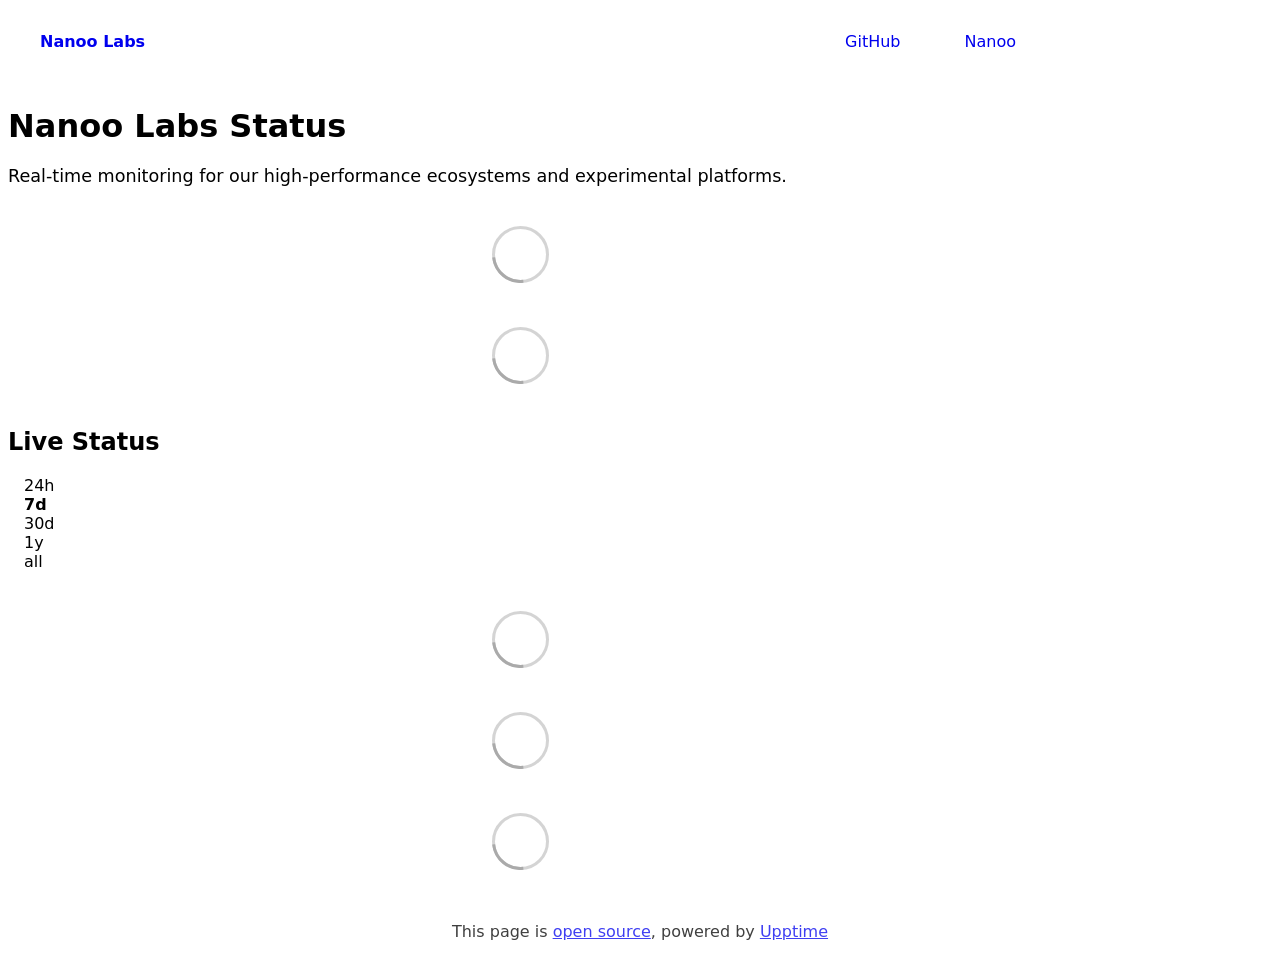
==== commit a6e5b0d4: "deploy: d79db2597069412341fa9a9c73652d4daa785463" ====
--- a/index.html
+++ b/index.html
@@ -1,4 +1,4 @@
-<!DOCTYPE html> <html lang=en> <head> <meta charset=utf-8> <meta content="width=device-width,initial-scale=1" name=viewport> <meta content=#333333 name=theme-color> <base href=/ > <link href=manifest.json rel=manifest crossorigin=use-credentials> <script>__SAPPER__={baseUrl:"",preloaded:[void 0,{}]};if('serviceWorker' in navigator)navigator.serviceWorker.register('/service-worker.js');(function(){try{eval("async function x(){}");var main="/client/client.dad1a4a6.js"}catch(e){main="/client/legacy/client.b6d7dacd.js"};var s=document.createElement("script");try{new Function("if(0)import('')")();s.src=main;s.type="module";s.crossOrigin="use-credentials";}catch(e){s.src="/client/shimport@2.0.5.js";s.setAttribute("data-main",main);}document.head.appendChild(s);}());</script> <link href=client/client-31a52aa5.css rel=stylesheet><link href=client/createOctokit-a85f76c7.css rel=stylesheet><link href=client/index-b0b6455a.css rel=stylesheet> <title>Nanoo Labs</title><link href=https://unpkg.com/@nlbs/css rel=stylesheet> <link href=https://raw.githubusercontent.com/nanoolabs/status/HEAD/assets/nanoo-upptime.css rel=stylesheet><link href=https://status.nanoolabs.dev/global.css rel=stylesheet><link href=https://raw.githubusercontent.com/upptime/upptime/master/assets/upptime-icon.svg rel=icon type=image/svg><link href=/logo-192.png rel=icon type=image/png> <link href=/client/client.dad1a4a6.js rel=modulepreload as=script crossorigin=use-credentials><link href=/client/client-31a52aa5.css rel=preload as=style><link href=/client/index.5aeabb8e.js rel=modulepreload as=script crossorigin=use-credentials><link href=/client/createOctokit.b0661e3d.js rel=modulepreload as=script crossorigin=use-credentials><link href=/client/inject_styles.803b7e80.js rel=modulepreload as=script crossorigin=use-credentials><link href=/client/createOctokit-a85f76c7.css rel=preload as=style><link href=/client/index-b0b6455a.css rel=preload as=style></head> <body> <div id=sapper> <nav class=svelte-a08hsz><div class="svelte-a08hsz container"><div><a href=https://status.nanoolabs.dev class="svelte-a08hsz logo"><img alt="" class=svelte-a08hsz src=https://cdn.nanoolabs.dev/brands/latest/nanoo-dark.svg> <div>Nanoo Labs</div></a></div> <ul class=svelte-a08hsz><li><a href=https://github.com/nanoolabs/status class=svelte-a08hsz target=_self>GitHub</a> <li><a href=https://nanoolabs.dev class=svelte-a08hsz target=_self>Nanoo</a> </li> </ul></div> </nav> <main class=container> <header class=svelte-ngkazm><h1><strong>Nanoo Labs Status</strong></h1> <p class="svelte-ngkazm lead">Real-time monitoring for our high-performance ecosystems and experimental platforms.</header> <section class=svelte-8lnl4f><div class="svelte-68jxue loading"><svg class=svelte-68jxue height=38 stroke=#aaa width=38 xmlns=http://www.w3.org/2000/svg><g fill=none fill-rule=evenodd><g stroke-width=2 transform="translate(1 1)"><circle cx=18 cy=18 r=18 stroke-opacity=.5></circle><path d="M36 18c0-9.94-8.06-18-18-18"><animateTransform attributeName=transform dur=1s from="0 18 18" repeatCount=indefinite to="360 18 18" type=rotate></animateTransform></path></g></g></svg></div> </section> <section class=svelte-8lnl4f><div class="svelte-68jxue loading"><svg class=svelte-68jxue height=38 stroke=#aaa width=38 xmlns=http://www.w3.org/2000/svg><g fill=none fill-rule=evenodd><g stroke-width=2 transform="translate(1 1)"><circle cx=18 cy=18 r=18 stroke-opacity=.5></circle><path d="M36 18c0-9.94-8.06-18-18-18"><animateTransform attributeName=transform dur=1s from="0 18 18" repeatCount=indefinite to="360 18 18" type=rotate></animateTransform></path></g></g></svg></div> </section> <div class="svelte-fqsq6s f changed"><h2>Live Status</h2> <form class="svelte-fqsq6s f r"><div><input class=svelte-fqsq6s id=data_day name=d type=radio value=day><label class=svelte-fqsq6s for=data_day>24h</label></div> <div><input class=svelte-fqsq6s id=data_week name=d type=radio value=week checked><label class=svelte-fqsq6s for=data_week>7d</label></div> <div><input class=svelte-fqsq6s id=data_month name=d type=radio value=month><label class=svelte-fqsq6s for=data_month>30d</label></div> <div><input class=svelte-fqsq6s id=data_year name=d type=radio value=year><label class=svelte-fqsq6s for=data_year>1y</label></div> <div><input class=svelte-fqsq6s id=data_all name=d type=radio value=all><label class=svelte-fqsq6s for=data_all>all</label></div></form></div> <section class="svelte-fqsq6s live-status"><div class="svelte-68jxue loading"><svg class=svelte-68jxue height=38 stroke=#aaa width=38 xmlns=http://www.w3.org/2000/svg><g fill=none fill-rule=evenodd><g stroke-width=2 transform="translate(1 1)"><circle cx=18 cy=18 r=18 stroke-opacity=.5></circle><path d="M36 18c0-9.94-8.06-18-18-18"><animateTransform attributeName=transform dur=1s from="0 18 18" repeatCount=indefinite to="360 18 18" type=rotate></animateTransform></path></g></g></svg></div> </section> <section><div class="svelte-68jxue loading"><svg class=svelte-68jxue height=38 stroke=#aaa width=38 xmlns=http://www.w3.org/2000/svg><g fill=none fill-rule=evenodd><g stroke-width=2 transform="translate(1 1)"><circle cx=18 cy=18 r=18 stroke-opacity=.5></circle><path d="M36 18c0-9.94-8.06-18-18-18"><animateTransform attributeName=transform dur=1s from="0 18 18" repeatCount=indefinite to="360 18 18" type=rotate></animateTransform></path></g></g></svg></div> </section> <section><div class="svelte-68jxue loading"><svg class=svelte-68jxue height=38 stroke=#aaa width=38 xmlns=http://www.w3.org/2000/svg><g fill=none fill-rule=evenodd><g stroke-width=2 transform="translate(1 1)"><circle cx=18 cy=18 r=18 stroke-opacity=.5></circle><path d="M36 18c0-9.94-8.06-18-18-18"><animateTransform attributeName=transform dur=1s from="0 18 18" repeatCount=indefinite to="360 18 18" type=rotate></animateTransform></path></g></g></svg></div></section></main> <footer class=svelte-jbr799><p>This page is <a href=https://github.com/nanoolabs/status>open source</a>, powered by <a href=https://upptime.js.org>Upptime</a></p> </footer></div> <script> try {
+<!DOCTYPE html> <html lang=en> <head> <meta charset=utf-8> <meta content="width=device-width,initial-scale=1" name=viewport> <meta content=#333333 name=theme-color> <base href=/ > <link href=manifest.json rel=manifest crossorigin=use-credentials> <script>__SAPPER__={baseUrl:"",preloaded:[void 0,{}]};if('serviceWorker' in navigator)navigator.serviceWorker.register('/service-worker.js');(function(){try{eval("async function x(){}");var main="/client/client.c92031a0.js"}catch(e){main="/client/legacy/client.6c2368e6.js"};var s=document.createElement("script");try{new Function("if(0)import('')")();s.src=main;s.type="module";s.crossOrigin="use-credentials";}catch(e){s.src="/client/shimport@2.0.5.js";s.setAttribute("data-main",main);}document.head.appendChild(s);}());</script> <link href=client/client-31a52aa5.css rel=stylesheet><link href=client/createOctokit-a85f76c7.css rel=stylesheet><link href=client/index-b0b6455a.css rel=stylesheet> <title>Nanoo Labs</title><style>:root{--body-background-color:#050505;--body-text-color:#f2f2f2;--card-background-color:#0a0a0a;--card-border-color:#1f2937;--nav-background-color:#0a0a0a;--nav-border-bottom-color:#1f2937;--nav-current-border-bottom-color:#00ffff;--up-border-left-color:#00ffff;--tag-color:#050505;--tag-up-background-color:#00ffff;--submit-button-border-color:#00ffff;--submit-button-background-color:#00ffff;--submit-button-color:#000000;--graph-opacity:1;--graph-filter:none}body{font-family:system-ui,sans-serif!important}.container{max-width:64rem!important}article{border-radius:.5rem!important}.tag{border-radius:9999px!important}</style> <link href=https://status.nanoolabs.dev/themes/dark.css rel=stylesheet><link href=https://status.nanoolabs.dev/global.css rel=stylesheet><link href=https://raw.githubusercontent.com/upptime/upptime/master/assets/upptime-icon.svg rel=icon type=image/svg><link href=/logo-192.png rel=icon type=image/png> <link href=/client/client.c92031a0.js rel=modulepreload as=script crossorigin=use-credentials><link href=/client/client-31a52aa5.css rel=preload as=style><link href=/client/index.a83715d6.js rel=modulepreload as=script crossorigin=use-credentials><link href=/client/createOctokit.9b321a48.js rel=modulepreload as=script crossorigin=use-credentials><link href=/client/inject_styles.803b7e80.js rel=modulepreload as=script crossorigin=use-credentials><link href=/client/createOctokit-a85f76c7.css rel=preload as=style><link href=/client/index-b0b6455a.css rel=preload as=style></head> <body> <div id=sapper> <nav class=svelte-a08hsz><div class="svelte-a08hsz container"><div><a href=https://status.nanoolabs.dev class="svelte-a08hsz logo"><img alt="" class=svelte-a08hsz src=https://cdn.nanoolabs.dev/brands/latest/nanoo-dark.svg> <div>Nanoo Labs</div></a></div> <ul class=svelte-a08hsz><li><a href=https://github.com/nanoolabs/status class=svelte-a08hsz target=_self>GitHub</a> <li><a href=https://nanoolabs.dev class=svelte-a08hsz target=_self>Nanoo</a> </li> </ul></div> </nav> <main class=container> <header class=svelte-ngkazm><h1><strong>Nanoo Labs Status</strong></h1> <p class="svelte-ngkazm lead">Real-time monitoring for our high-performance ecosystems and experimental platforms.</header> <section class=svelte-8lnl4f><div class="svelte-68jxue loading"><svg class=svelte-68jxue height=38 stroke=#aaa width=38 xmlns=http://www.w3.org/2000/svg><g fill=none fill-rule=evenodd><g stroke-width=2 transform="translate(1 1)"><circle cx=18 cy=18 r=18 stroke-opacity=.5></circle><path d="M36 18c0-9.94-8.06-18-18-18"><animateTransform attributeName=transform dur=1s from="0 18 18" repeatCount=indefinite to="360 18 18" type=rotate></animateTransform></path></g></g></svg></div> </section> <section class=svelte-8lnl4f><div class="svelte-68jxue loading"><svg class=svelte-68jxue height=38 stroke=#aaa width=38 xmlns=http://www.w3.org/2000/svg><g fill=none fill-rule=evenodd><g stroke-width=2 transform="translate(1 1)"><circle cx=18 cy=18 r=18 stroke-opacity=.5></circle><path d="M36 18c0-9.94-8.06-18-18-18"><animateTransform attributeName=transform dur=1s from="0 18 18" repeatCount=indefinite to="360 18 18" type=rotate></animateTransform></path></g></g></svg></div> </section> <div class="svelte-fqsq6s f changed"><h2>Live Status</h2> <form class="svelte-fqsq6s f r"><div><input class=svelte-fqsq6s id=data_day name=d type=radio value=day><label class=svelte-fqsq6s for=data_day>24h</label></div> <div><input class=svelte-fqsq6s id=data_week name=d type=radio value=week checked><label class=svelte-fqsq6s for=data_week>7d</label></div> <div><input class=svelte-fqsq6s id=data_month name=d type=radio value=month><label class=svelte-fqsq6s for=data_month>30d</label></div> <div><input class=svelte-fqsq6s id=data_year name=d type=radio value=year><label class=svelte-fqsq6s for=data_year>1y</label></div> <div><input class=svelte-fqsq6s id=data_all name=d type=radio value=all><label class=svelte-fqsq6s for=data_all>all</label></div></form></div> <section class="svelte-fqsq6s live-status"><div class="svelte-68jxue loading"><svg class=svelte-68jxue height=38 stroke=#aaa width=38 xmlns=http://www.w3.org/2000/svg><g fill=none fill-rule=evenodd><g stroke-width=2 transform="translate(1 1)"><circle cx=18 cy=18 r=18 stroke-opacity=.5></circle><path d="M36 18c0-9.94-8.06-18-18-18"><animateTransform attributeName=transform dur=1s from="0 18 18" repeatCount=indefinite to="360 18 18" type=rotate></animateTransform></path></g></g></svg></div> </section> <section><div class="svelte-68jxue loading"><svg class=svelte-68jxue height=38 stroke=#aaa width=38 xmlns=http://www.w3.org/2000/svg><g fill=none fill-rule=evenodd><g stroke-width=2 transform="translate(1 1)"><circle cx=18 cy=18 r=18 stroke-opacity=.5></circle><path d="M36 18c0-9.94-8.06-18-18-18"><animateTransform attributeName=transform dur=1s from="0 18 18" repeatCount=indefinite to="360 18 18" type=rotate></animateTransform></path></g></g></svg></div> </section> <section><div class="svelte-68jxue loading"><svg class=svelte-68jxue height=38 stroke=#aaa width=38 xmlns=http://www.w3.org/2000/svg><g fill=none fill-rule=evenodd><g stroke-width=2 transform="translate(1 1)"><circle cx=18 cy=18 r=18 stroke-opacity=.5></circle><path d="M36 18c0-9.94-8.06-18-18-18"><animateTransform attributeName=transform dur=1s from="0 18 18" repeatCount=indefinite to="360 18 18" type=rotate></animateTransform></path></g></g></svg></div></section></main> <footer class=svelte-jbr799><p>This page is <a href=https://github.com/nanoolabs/status>open source</a>, powered by <a href=https://upptime.js.org>Upptime</a></p> </footer></div> <script> try {
         if (typeof window !== "undefined" && window.navigator && navigator.serviceWorker) {
           navigator.serviceWorker.getRegistrations().then(function (registrations) {
             for (let registration of registrations) {
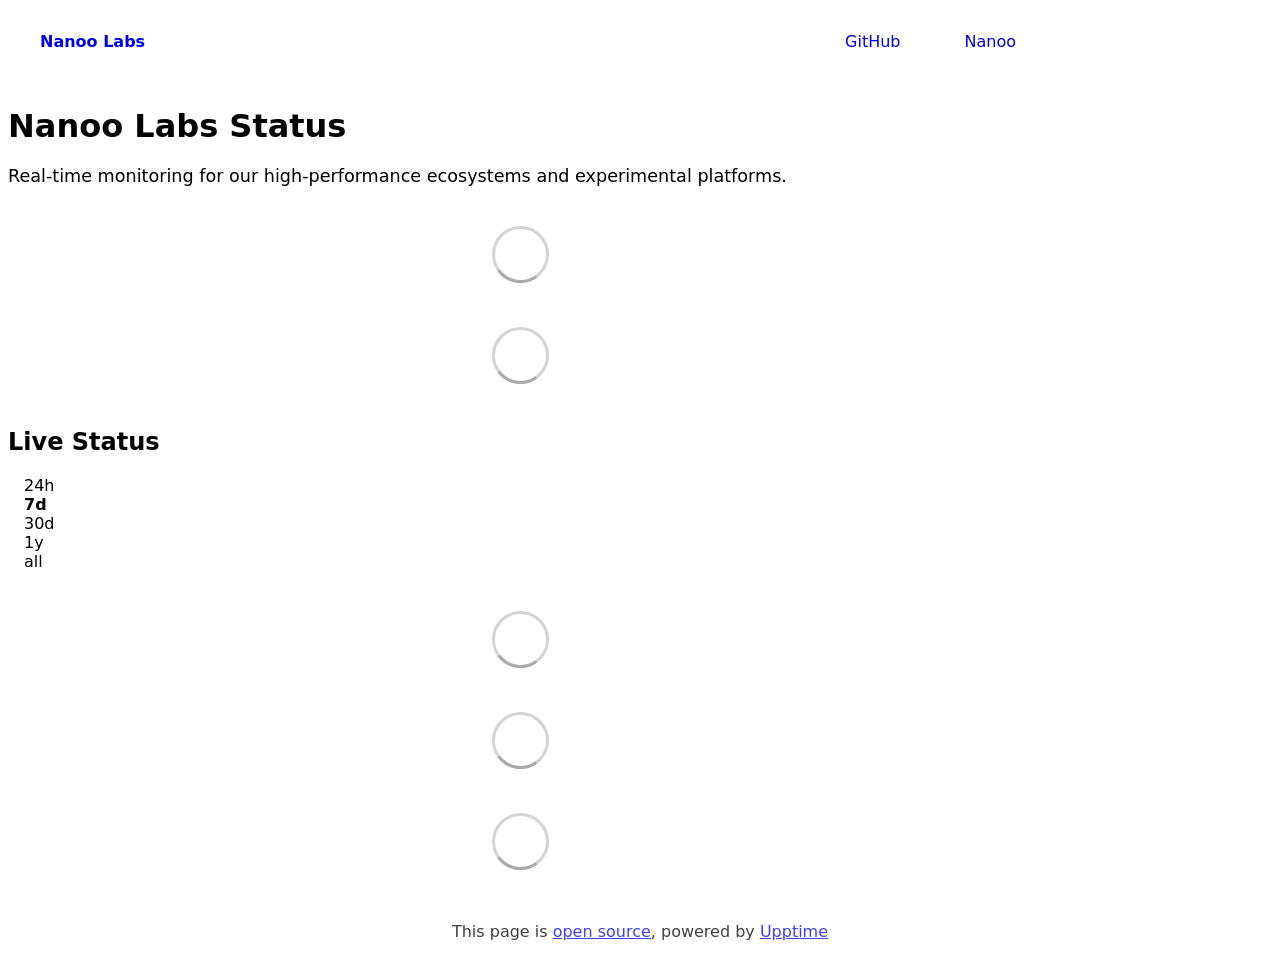
==== commit 7a94fd7b: "deploy: c600e156b2a5454fe919314a14af1470f58e5ad0" ====
--- a/index.html
+++ b/index.html
@@ -1,4 +1,4 @@
-<!DOCTYPE html> <html lang=en> <head> <meta charset=utf-8> <meta content="width=device-width,initial-scale=1" name=viewport> <meta content=#333333 name=theme-color> <base href=/ > <link href=manifest.json rel=manifest crossorigin=use-credentials> <script>__SAPPER__={baseUrl:"",preloaded:[void 0,{}]};if('serviceWorker' in navigator)navigator.serviceWorker.register('/service-worker.js');(function(){try{eval("async function x(){}");var main="/client/client.c92031a0.js"}catch(e){main="/client/legacy/client.6c2368e6.js"};var s=document.createElement("script");try{new Function("if(0)import('')")();s.src=main;s.type="module";s.crossOrigin="use-credentials";}catch(e){s.src="/client/shimport@2.0.5.js";s.setAttribute("data-main",main);}document.head.appendChild(s);}());</script> <link href=client/client-31a52aa5.css rel=stylesheet><link href=client/createOctokit-a85f76c7.css rel=stylesheet><link href=client/index-b0b6455a.css rel=stylesheet> <title>Nanoo Labs</title><style>:root{--body-background-color:#050505;--body-text-color:#f2f2f2;--card-background-color:#0a0a0a;--card-border-color:#1f2937;--nav-background-color:#0a0a0a;--nav-border-bottom-color:#1f2937;--nav-current-border-bottom-color:#00ffff;--up-border-left-color:#00ffff;--tag-color:#050505;--tag-up-background-color:#00ffff;--submit-button-border-color:#00ffff;--submit-button-background-color:#00ffff;--submit-button-color:#000000;--graph-opacity:1;--graph-filter:none}body{font-family:system-ui,sans-serif!important}.container{max-width:64rem!important}article{border-radius:.5rem!important}.tag{border-radius:9999px!important}</style> <link href=https://status.nanoolabs.dev/themes/dark.css rel=stylesheet><link href=https://status.nanoolabs.dev/global.css rel=stylesheet><link href=https://raw.githubusercontent.com/upptime/upptime/master/assets/upptime-icon.svg rel=icon type=image/svg><link href=/logo-192.png rel=icon type=image/png> <link href=/client/client.c92031a0.js rel=modulepreload as=script crossorigin=use-credentials><link href=/client/client-31a52aa5.css rel=preload as=style><link href=/client/index.a83715d6.js rel=modulepreload as=script crossorigin=use-credentials><link href=/client/createOctokit.9b321a48.js rel=modulepreload as=script crossorigin=use-credentials><link href=/client/inject_styles.803b7e80.js rel=modulepreload as=script crossorigin=use-credentials><link href=/client/createOctokit-a85f76c7.css rel=preload as=style><link href=/client/index-b0b6455a.css rel=preload as=style></head> <body> <div id=sapper> <nav class=svelte-a08hsz><div class="svelte-a08hsz container"><div><a href=https://status.nanoolabs.dev class="svelte-a08hsz logo"><img alt="" class=svelte-a08hsz src=https://cdn.nanoolabs.dev/brands/latest/nanoo-dark.svg> <div>Nanoo Labs</div></a></div> <ul class=svelte-a08hsz><li><a href=https://github.com/nanoolabs/status class=svelte-a08hsz target=_self>GitHub</a> <li><a href=https://nanoolabs.dev class=svelte-a08hsz target=_self>Nanoo</a> </li> </ul></div> </nav> <main class=container> <header class=svelte-ngkazm><h1><strong>Nanoo Labs Status</strong></h1> <p class="svelte-ngkazm lead">Real-time monitoring for our high-performance ecosystems and experimental platforms.</header> <section class=svelte-8lnl4f><div class="svelte-68jxue loading"><svg class=svelte-68jxue height=38 stroke=#aaa width=38 xmlns=http://www.w3.org/2000/svg><g fill=none fill-rule=evenodd><g stroke-width=2 transform="translate(1 1)"><circle cx=18 cy=18 r=18 stroke-opacity=.5></circle><path d="M36 18c0-9.94-8.06-18-18-18"><animateTransform attributeName=transform dur=1s from="0 18 18" repeatCount=indefinite to="360 18 18" type=rotate></animateTransform></path></g></g></svg></div> </section> <section class=svelte-8lnl4f><div class="svelte-68jxue loading"><svg class=svelte-68jxue height=38 stroke=#aaa width=38 xmlns=http://www.w3.org/2000/svg><g fill=none fill-rule=evenodd><g stroke-width=2 transform="translate(1 1)"><circle cx=18 cy=18 r=18 stroke-opacity=.5></circle><path d="M36 18c0-9.94-8.06-18-18-18"><animateTransform attributeName=transform dur=1s from="0 18 18" repeatCount=indefinite to="360 18 18" type=rotate></animateTransform></path></g></g></svg></div> </section> <div class="svelte-fqsq6s f changed"><h2>Live Status</h2> <form class="svelte-fqsq6s f r"><div><input class=svelte-fqsq6s id=data_day name=d type=radio value=day><label class=svelte-fqsq6s for=data_day>24h</label></div> <div><input class=svelte-fqsq6s id=data_week name=d type=radio value=week checked><label class=svelte-fqsq6s for=data_week>7d</label></div> <div><input class=svelte-fqsq6s id=data_month name=d type=radio value=month><label class=svelte-fqsq6s for=data_month>30d</label></div> <div><input class=svelte-fqsq6s id=data_year name=d type=radio value=year><label class=svelte-fqsq6s for=data_year>1y</label></div> <div><input class=svelte-fqsq6s id=data_all name=d type=radio value=all><label class=svelte-fqsq6s for=data_all>all</label></div></form></div> <section class="svelte-fqsq6s live-status"><div class="svelte-68jxue loading"><svg class=svelte-68jxue height=38 stroke=#aaa width=38 xmlns=http://www.w3.org/2000/svg><g fill=none fill-rule=evenodd><g stroke-width=2 transform="translate(1 1)"><circle cx=18 cy=18 r=18 stroke-opacity=.5></circle><path d="M36 18c0-9.94-8.06-18-18-18"><animateTransform attributeName=transform dur=1s from="0 18 18" repeatCount=indefinite to="360 18 18" type=rotate></animateTransform></path></g></g></svg></div> </section> <section><div class="svelte-68jxue loading"><svg class=svelte-68jxue height=38 stroke=#aaa width=38 xmlns=http://www.w3.org/2000/svg><g fill=none fill-rule=evenodd><g stroke-width=2 transform="translate(1 1)"><circle cx=18 cy=18 r=18 stroke-opacity=.5></circle><path d="M36 18c0-9.94-8.06-18-18-18"><animateTransform attributeName=transform dur=1s from="0 18 18" repeatCount=indefinite to="360 18 18" type=rotate></animateTransform></path></g></g></svg></div> </section> <section><div class="svelte-68jxue loading"><svg class=svelte-68jxue height=38 stroke=#aaa width=38 xmlns=http://www.w3.org/2000/svg><g fill=none fill-rule=evenodd><g stroke-width=2 transform="translate(1 1)"><circle cx=18 cy=18 r=18 stroke-opacity=.5></circle><path d="M36 18c0-9.94-8.06-18-18-18"><animateTransform attributeName=transform dur=1s from="0 18 18" repeatCount=indefinite to="360 18 18" type=rotate></animateTransform></path></g></g></svg></div></section></main> <footer class=svelte-jbr799><p>This page is <a href=https://github.com/nanoolabs/status>open source</a>, powered by <a href=https://upptime.js.org>Upptime</a></p> </footer></div> <script> try {
+<!DOCTYPE html> <html lang=en> <head> <meta charset=utf-8> <meta content="width=device-width,initial-scale=1" name=viewport> <meta content=#333333 name=theme-color> <base href=/ > <link href=manifest.json rel=manifest crossorigin=use-credentials> <script>__SAPPER__={baseUrl:"",preloaded:[void 0,{}]};if('serviceWorker' in navigator)navigator.serviceWorker.register('/service-worker.js');(function(){try{eval("async function x(){}");var main="/client/client.34144718.js"}catch(e){main="/client/legacy/client.214a7d57.js"};var s=document.createElement("script");try{new Function("if(0)import('')")();s.src=main;s.type="module";s.crossOrigin="use-credentials";}catch(e){s.src="/client/shimport@2.0.5.js";s.setAttribute("data-main",main);}document.head.appendChild(s);}());</script> <link href=client/client-31a52aa5.css rel=stylesheet><link href=client/createOctokit-a85f76c7.css rel=stylesheet><link href=client/index-b0b6455a.css rel=stylesheet> <title>Nanoo Labs</title><link href=https://status.nanoolabs.dev/themes/dark.css rel=stylesheet><link href=https://status.nanoolabs.dev/global.css rel=stylesheet><link href=https://raw.githubusercontent.com/upptime/upptime/master/assets/upptime-icon.svg rel=icon type=image/svg><link href=/logo-192.png rel=icon type=image/png><style>:root{--body-background-color:#050505;--body-text-color:#f2f2f2;--card-background-color:#0a0a0a;--card-border-color:#1f2937;--nav-background-color:#0a0a0a;--nav-border-bottom-color:#1f2937;--nav-current-border-bottom-color:#00ffff;--up-border-left-color:#00ffff;--tag-color:#050505;--tag-up-background-color:#00ffff;--submit-button-border-color:#00ffff;--submit-button-background-color:#00ffff;--submit-button-color:#000000;--graph-opacity:1;--graph-filter:none}body{font-family:system-ui,sans-serif}.container{max-width:64rem}article{border-radius:.5rem}.tag{border-radius:9999px}</style> <link href=/client/client.34144718.js rel=modulepreload as=script crossorigin=use-credentials><link href=/client/client-31a52aa5.css rel=preload as=style><link href=/client/index.ed2fa933.js rel=modulepreload as=script crossorigin=use-credentials><link href=/client/createOctokit.66cb8429.js rel=modulepreload as=script crossorigin=use-credentials><link href=/client/inject_styles.803b7e80.js rel=modulepreload as=script crossorigin=use-credentials><link href=/client/createOctokit-a85f76c7.css rel=preload as=style><link href=/client/index-b0b6455a.css rel=preload as=style></head> <body> <div id=sapper> <nav class=svelte-a08hsz><div class="svelte-a08hsz container"><div><a href=https://status.nanoolabs.dev class="svelte-a08hsz logo"><img alt="" class=svelte-a08hsz src=https://cdn.nanoolabs.dev/brands/latest/nanoo-dark.svg> <div>Nanoo Labs</div></a></div> <ul class=svelte-a08hsz><li><a href=https://github.com/nanoolabs/status class=svelte-a08hsz target=_self>GitHub</a> <li><a href=https://nanoolabs.dev class=svelte-a08hsz target=_self>Nanoo</a> </li> </ul></div> </nav> <main class=container> <header class=svelte-ngkazm><h1><strong>Nanoo Labs Status</strong></h1> <p class="svelte-ngkazm lead">Real-time monitoring for our high-performance ecosystems and experimental platforms.</header> <section class=svelte-8lnl4f><div class="svelte-68jxue loading"><svg class=svelte-68jxue height=38 stroke=#aaa width=38 xmlns=http://www.w3.org/2000/svg><g fill=none fill-rule=evenodd><g stroke-width=2 transform="translate(1 1)"><circle cx=18 cy=18 r=18 stroke-opacity=.5></circle><path d="M36 18c0-9.94-8.06-18-18-18"><animateTransform attributeName=transform dur=1s from="0 18 18" repeatCount=indefinite to="360 18 18" type=rotate></animateTransform></path></g></g></svg></div> </section> <section class=svelte-8lnl4f><div class="svelte-68jxue loading"><svg class=svelte-68jxue height=38 stroke=#aaa width=38 xmlns=http://www.w3.org/2000/svg><g fill=none fill-rule=evenodd><g stroke-width=2 transform="translate(1 1)"><circle cx=18 cy=18 r=18 stroke-opacity=.5></circle><path d="M36 18c0-9.94-8.06-18-18-18"><animateTransform attributeName=transform dur=1s from="0 18 18" repeatCount=indefinite to="360 18 18" type=rotate></animateTransform></path></g></g></svg></div> </section> <div class="svelte-fqsq6s f changed"><h2>Live Status</h2> <form class="svelte-fqsq6s f r"><div><input class=svelte-fqsq6s id=data_day name=d type=radio value=day><label class=svelte-fqsq6s for=data_day>24h</label></div> <div><input class=svelte-fqsq6s id=data_week name=d type=radio value=week checked><label class=svelte-fqsq6s for=data_week>7d</label></div> <div><input class=svelte-fqsq6s id=data_month name=d type=radio value=month><label class=svelte-fqsq6s for=data_month>30d</label></div> <div><input class=svelte-fqsq6s id=data_year name=d type=radio value=year><label class=svelte-fqsq6s for=data_year>1y</label></div> <div><input class=svelte-fqsq6s id=data_all name=d type=radio value=all><label class=svelte-fqsq6s for=data_all>all</label></div></form></div> <section class="svelte-fqsq6s live-status"><div class="svelte-68jxue loading"><svg class=svelte-68jxue height=38 stroke=#aaa width=38 xmlns=http://www.w3.org/2000/svg><g fill=none fill-rule=evenodd><g stroke-width=2 transform="translate(1 1)"><circle cx=18 cy=18 r=18 stroke-opacity=.5></circle><path d="M36 18c0-9.94-8.06-18-18-18"><animateTransform attributeName=transform dur=1s from="0 18 18" repeatCount=indefinite to="360 18 18" type=rotate></animateTransform></path></g></g></svg></div> </section> <section><div class="svelte-68jxue loading"><svg class=svelte-68jxue height=38 stroke=#aaa width=38 xmlns=http://www.w3.org/2000/svg><g fill=none fill-rule=evenodd><g stroke-width=2 transform="translate(1 1)"><circle cx=18 cy=18 r=18 stroke-opacity=.5></circle><path d="M36 18c0-9.94-8.06-18-18-18"><animateTransform attributeName=transform dur=1s from="0 18 18" repeatCount=indefinite to="360 18 18" type=rotate></animateTransform></path></g></g></svg></div> </section> <section><div class="svelte-68jxue loading"><svg class=svelte-68jxue height=38 stroke=#aaa width=38 xmlns=http://www.w3.org/2000/svg><g fill=none fill-rule=evenodd><g stroke-width=2 transform="translate(1 1)"><circle cx=18 cy=18 r=18 stroke-opacity=.5></circle><path d="M36 18c0-9.94-8.06-18-18-18"><animateTransform attributeName=transform dur=1s from="0 18 18" repeatCount=indefinite to="360 18 18" type=rotate></animateTransform></path></g></g></svg></div></section></main> <footer class=svelte-jbr799><p>This page is <a href=https://github.com/nanoolabs/status>open source</a>, powered by <a href=https://upptime.js.org>Upptime</a></p> </footer></div> <script> try {
         if (typeof window !== "undefined" && window.navigator && navigator.serviceWorker) {
           navigator.serviceWorker.getRegistrations().then(function (registrations) {
             for (let registration of registrations) {
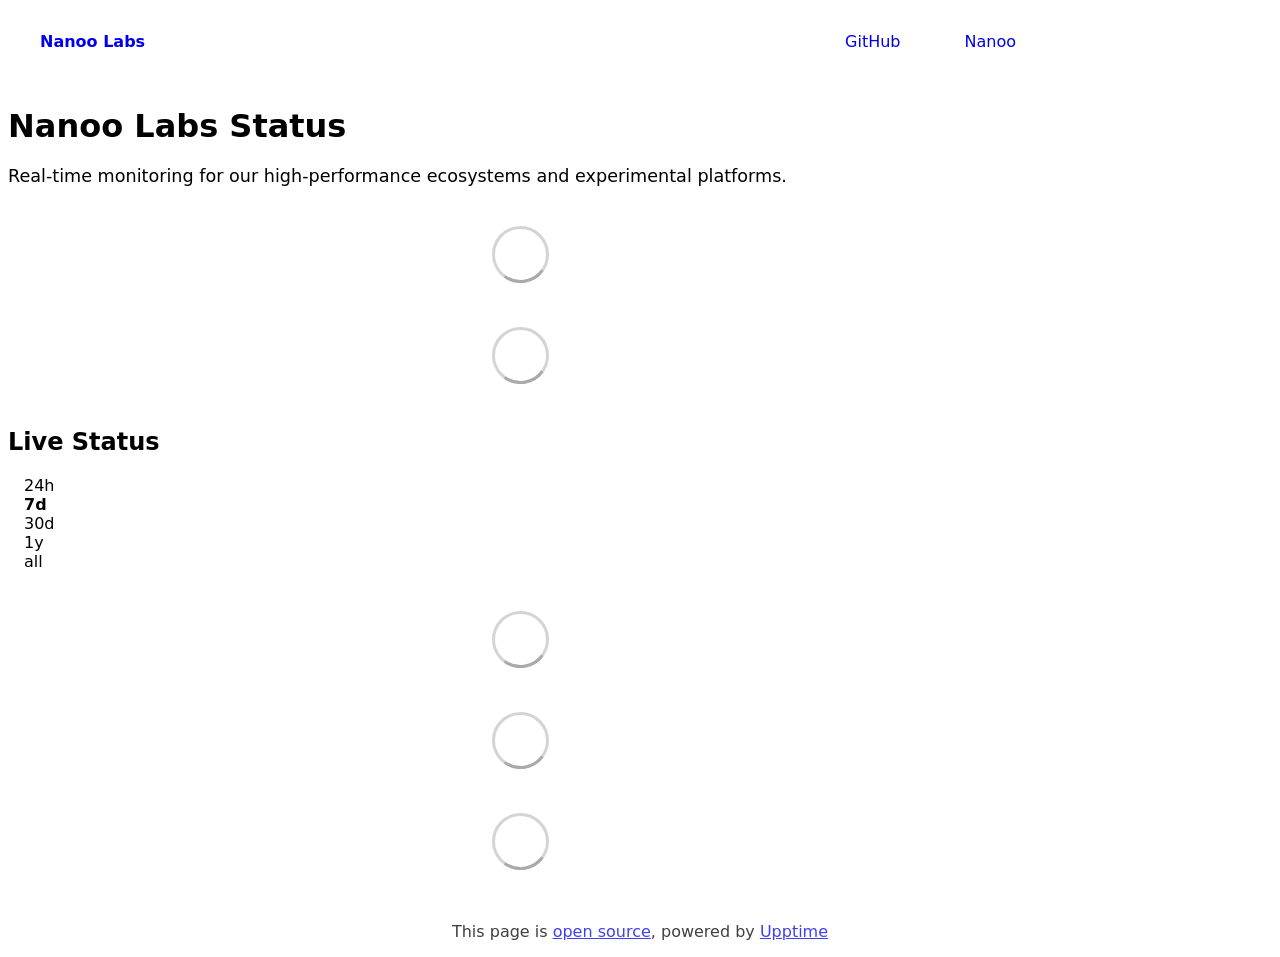
==== commit 323d02e6: "deploy: 494a6dc36c4dbb22926dbfd92a0b245c064e4339" ====
--- a/index.html
+++ b/index.html
@@ -1,4 +1,4 @@
-<!DOCTYPE html> <html lang=en> <head> <meta charset=utf-8> <meta content="width=device-width,initial-scale=1" name=viewport> <meta content=#333333 name=theme-color> <base href=/ > <link href=manifest.json rel=manifest crossorigin=use-credentials> <script>__SAPPER__={baseUrl:"",preloaded:[void 0,{}]};if('serviceWorker' in navigator)navigator.serviceWorker.register('/service-worker.js');(function(){try{eval("async function x(){}");var main="/client/client.34144718.js"}catch(e){main="/client/legacy/client.214a7d57.js"};var s=document.createElement("script");try{new Function("if(0)import('')")();s.src=main;s.type="module";s.crossOrigin="use-credentials";}catch(e){s.src="/client/shimport@2.0.5.js";s.setAttribute("data-main",main);}document.head.appendChild(s);}());</script> <link href=client/client-31a52aa5.css rel=stylesheet><link href=client/createOctokit-a85f76c7.css rel=stylesheet><link href=client/index-b0b6455a.css rel=stylesheet> <title>Nanoo Labs</title><link href=https://status.nanoolabs.dev/themes/dark.css rel=stylesheet><link href=https://status.nanoolabs.dev/global.css rel=stylesheet><link href=https://raw.githubusercontent.com/upptime/upptime/master/assets/upptime-icon.svg rel=icon type=image/svg><link href=/logo-192.png rel=icon type=image/png><style>:root{--body-background-color:#050505;--body-text-color:#f2f2f2;--card-background-color:#0a0a0a;--card-border-color:#1f2937;--nav-background-color:#0a0a0a;--nav-border-bottom-color:#1f2937;--nav-current-border-bottom-color:#00ffff;--up-border-left-color:#00ffff;--tag-color:#050505;--tag-up-background-color:#00ffff;--submit-button-border-color:#00ffff;--submit-button-background-color:#00ffff;--submit-button-color:#000000;--graph-opacity:1;--graph-filter:none}body{font-family:system-ui,sans-serif}.container{max-width:64rem}article{border-radius:.5rem}.tag{border-radius:9999px}</style> <link href=/client/client.34144718.js rel=modulepreload as=script crossorigin=use-credentials><link href=/client/client-31a52aa5.css rel=preload as=style><link href=/client/index.ed2fa933.js rel=modulepreload as=script crossorigin=use-credentials><link href=/client/createOctokit.66cb8429.js rel=modulepreload as=script crossorigin=use-credentials><link href=/client/inject_styles.803b7e80.js rel=modulepreload as=script crossorigin=use-credentials><link href=/client/createOctokit-a85f76c7.css rel=preload as=style><link href=/client/index-b0b6455a.css rel=preload as=style></head> <body> <div id=sapper> <nav class=svelte-a08hsz><div class="svelte-a08hsz container"><div><a href=https://status.nanoolabs.dev class="svelte-a08hsz logo"><img alt="" class=svelte-a08hsz src=https://cdn.nanoolabs.dev/brands/latest/nanoo-dark.svg> <div>Nanoo Labs</div></a></div> <ul class=svelte-a08hsz><li><a href=https://github.com/nanoolabs/status class=svelte-a08hsz target=_self>GitHub</a> <li><a href=https://nanoolabs.dev class=svelte-a08hsz target=_self>Nanoo</a> </li> </ul></div> </nav> <main class=container> <header class=svelte-ngkazm><h1><strong>Nanoo Labs Status</strong></h1> <p class="svelte-ngkazm lead">Real-time monitoring for our high-performance ecosystems and experimental platforms.</header> <section class=svelte-8lnl4f><div class="svelte-68jxue loading"><svg class=svelte-68jxue height=38 stroke=#aaa width=38 xmlns=http://www.w3.org/2000/svg><g fill=none fill-rule=evenodd><g stroke-width=2 transform="translate(1 1)"><circle cx=18 cy=18 r=18 stroke-opacity=.5></circle><path d="M36 18c0-9.94-8.06-18-18-18"><animateTransform attributeName=transform dur=1s from="0 18 18" repeatCount=indefinite to="360 18 18" type=rotate></animateTransform></path></g></g></svg></div> </section> <section class=svelte-8lnl4f><div class="svelte-68jxue loading"><svg class=svelte-68jxue height=38 stroke=#aaa width=38 xmlns=http://www.w3.org/2000/svg><g fill=none fill-rule=evenodd><g stroke-width=2 transform="translate(1 1)"><circle cx=18 cy=18 r=18 stroke-opacity=.5></circle><path d="M36 18c0-9.94-8.06-18-18-18"><animateTransform attributeName=transform dur=1s from="0 18 18" repeatCount=indefinite to="360 18 18" type=rotate></animateTransform></path></g></g></svg></div> </section> <div class="svelte-fqsq6s f changed"><h2>Live Status</h2> <form class="svelte-fqsq6s f r"><div><input class=svelte-fqsq6s id=data_day name=d type=radio value=day><label class=svelte-fqsq6s for=data_day>24h</label></div> <div><input class=svelte-fqsq6s id=data_week name=d type=radio value=week checked><label class=svelte-fqsq6s for=data_week>7d</label></div> <div><input class=svelte-fqsq6s id=data_month name=d type=radio value=month><label class=svelte-fqsq6s for=data_month>30d</label></div> <div><input class=svelte-fqsq6s id=data_year name=d type=radio value=year><label class=svelte-fqsq6s for=data_year>1y</label></div> <div><input class=svelte-fqsq6s id=data_all name=d type=radio value=all><label class=svelte-fqsq6s for=data_all>all</label></div></form></div> <section class="svelte-fqsq6s live-status"><div class="svelte-68jxue loading"><svg class=svelte-68jxue height=38 stroke=#aaa width=38 xmlns=http://www.w3.org/2000/svg><g fill=none fill-rule=evenodd><g stroke-width=2 transform="translate(1 1)"><circle cx=18 cy=18 r=18 stroke-opacity=.5></circle><path d="M36 18c0-9.94-8.06-18-18-18"><animateTransform attributeName=transform dur=1s from="0 18 18" repeatCount=indefinite to="360 18 18" type=rotate></animateTransform></path></g></g></svg></div> </section> <section><div class="svelte-68jxue loading"><svg class=svelte-68jxue height=38 stroke=#aaa width=38 xmlns=http://www.w3.org/2000/svg><g fill=none fill-rule=evenodd><g stroke-width=2 transform="translate(1 1)"><circle cx=18 cy=18 r=18 stroke-opacity=.5></circle><path d="M36 18c0-9.94-8.06-18-18-18"><animateTransform attributeName=transform dur=1s from="0 18 18" repeatCount=indefinite to="360 18 18" type=rotate></animateTransform></path></g></g></svg></div> </section> <section><div class="svelte-68jxue loading"><svg class=svelte-68jxue height=38 stroke=#aaa width=38 xmlns=http://www.w3.org/2000/svg><g fill=none fill-rule=evenodd><g stroke-width=2 transform="translate(1 1)"><circle cx=18 cy=18 r=18 stroke-opacity=.5></circle><path d="M36 18c0-9.94-8.06-18-18-18"><animateTransform attributeName=transform dur=1s from="0 18 18" repeatCount=indefinite to="360 18 18" type=rotate></animateTransform></path></g></g></svg></div></section></main> <footer class=svelte-jbr799><p>This page is <a href=https://github.com/nanoolabs/status>open source</a>, powered by <a href=https://upptime.js.org>Upptime</a></p> </footer></div> <script> try {
+<!DOCTYPE html> <html lang=en> <head> <meta charset=utf-8> <meta content="width=device-width,initial-scale=1" name=viewport> <meta content=#333333 name=theme-color> <base href=/ > <link href=manifest.json rel=manifest crossorigin=use-credentials> <script>__SAPPER__={baseUrl:"",preloaded:[void 0,{}]};if('serviceWorker' in navigator)navigator.serviceWorker.register('/service-worker.js');(function(){try{eval("async function x(){}");var main="/client/client.34144718.js"}catch(e){main="/client/legacy/client.74fa10bc.js"};var s=document.createElement("script");try{new Function("if(0)import('')")();s.src=main;s.type="module";s.crossOrigin="use-credentials";}catch(e){s.src="/client/shimport@2.0.5.js";s.setAttribute("data-main",main);}document.head.appendChild(s);}());</script> <link href=client/client-31a52aa5.css rel=stylesheet><link href=client/createOctokit-a85f76c7.css rel=stylesheet><link href=client/index-b0b6455a.css rel=stylesheet> <title>Nanoo Labs</title><link href=https://status.nanoolabs.dev/themes/dark.css rel=stylesheet><link href=https://status.nanoolabs.dev/global.css rel=stylesheet><link href=https://raw.githubusercontent.com/upptime/upptime/master/assets/upptime-icon.svg rel=icon type=image/svg><link href=/logo-192.png rel=icon type=image/png><style>:root{--body-background-color:#050505;--body-text-color:#f2f2f2;--card-background-color:#0a0a0a;--card-border-color:#1f2937;--nav-background-color:#0a0a0a;--nav-border-bottom-color:#1f2937;--nav-current-border-bottom-color:#00ffff;--up-border-left-color:#00ffff;--tag-color:#050505;--tag-up-background-color:#00ffff;--submit-button-border-color:#00ffff;--submit-button-background-color:#00ffff;--submit-button-color:#000000;--graph-opacity:1;--graph-filter:none}body{font-family:system-ui,sans-serif}.container{max-width:64rem}article{border-radius:.5rem}.tag{border-radius:9999px}</style> <link href=/client/client.34144718.js rel=modulepreload as=script crossorigin=use-credentials><link href=/client/client-31a52aa5.css rel=preload as=style><link href=/client/index.ed2fa933.js rel=modulepreload as=script crossorigin=use-credentials><link href=/client/createOctokit.66cb8429.js rel=modulepreload as=script crossorigin=use-credentials><link href=/client/inject_styles.803b7e80.js rel=modulepreload as=script crossorigin=use-credentials><link href=/client/createOctokit-a85f76c7.css rel=preload as=style><link href=/client/index-b0b6455a.css rel=preload as=style></head> <body> <div id=sapper> <nav class=svelte-a08hsz><div class="svelte-a08hsz container"><div><a href=https://status.nanoolabs.dev class="svelte-a08hsz logo"><img alt="" class=svelte-a08hsz src=https://cdn.nanoolabs.dev/brands/latest/nanoo-dark.svg> <div>Nanoo Labs</div></a></div> <ul class=svelte-a08hsz><li><a href=https://github.com/nanoolabs/status class=svelte-a08hsz target=_self>GitHub</a> <li><a href=https://nanoolabs.dev class=svelte-a08hsz target=_self>Nanoo</a> </li> </ul></div> </nav> <main class=container> <header class=svelte-ngkazm><h1><strong>Nanoo Labs Status</strong></h1> <p class="svelte-ngkazm lead">Real-time monitoring for our high-performance ecosystems and experimental platforms.</header> <section class=svelte-8lnl4f><div class="svelte-68jxue loading"><svg class=svelte-68jxue height=38 stroke=#aaa width=38 xmlns=http://www.w3.org/2000/svg><g fill=none fill-rule=evenodd><g stroke-width=2 transform="translate(1 1)"><circle cx=18 cy=18 r=18 stroke-opacity=.5></circle><path d="M36 18c0-9.94-8.06-18-18-18"><animateTransform attributeName=transform dur=1s from="0 18 18" repeatCount=indefinite to="360 18 18" type=rotate></animateTransform></path></g></g></svg></div> </section> <section class=svelte-8lnl4f><div class="svelte-68jxue loading"><svg class=svelte-68jxue height=38 stroke=#aaa width=38 xmlns=http://www.w3.org/2000/svg><g fill=none fill-rule=evenodd><g stroke-width=2 transform="translate(1 1)"><circle cx=18 cy=18 r=18 stroke-opacity=.5></circle><path d="M36 18c0-9.94-8.06-18-18-18"><animateTransform attributeName=transform dur=1s from="0 18 18" repeatCount=indefinite to="360 18 18" type=rotate></animateTransform></path></g></g></svg></div> </section> <div class="svelte-fqsq6s f changed"><h2>Live Status</h2> <form class="svelte-fqsq6s f r"><div><input class=svelte-fqsq6s id=data_day name=d type=radio value=day><label class=svelte-fqsq6s for=data_day>24h</label></div> <div><input class=svelte-fqsq6s id=data_week name=d type=radio value=week checked><label class=svelte-fqsq6s for=data_week>7d</label></div> <div><input class=svelte-fqsq6s id=data_month name=d type=radio value=month><label class=svelte-fqsq6s for=data_month>30d</label></div> <div><input class=svelte-fqsq6s id=data_year name=d type=radio value=year><label class=svelte-fqsq6s for=data_year>1y</label></div> <div><input class=svelte-fqsq6s id=data_all name=d type=radio value=all><label class=svelte-fqsq6s for=data_all>all</label></div></form></div> <section class="svelte-fqsq6s live-status"><div class="svelte-68jxue loading"><svg class=svelte-68jxue height=38 stroke=#aaa width=38 xmlns=http://www.w3.org/2000/svg><g fill=none fill-rule=evenodd><g stroke-width=2 transform="translate(1 1)"><circle cx=18 cy=18 r=18 stroke-opacity=.5></circle><path d="M36 18c0-9.94-8.06-18-18-18"><animateTransform attributeName=transform dur=1s from="0 18 18" repeatCount=indefinite to="360 18 18" type=rotate></animateTransform></path></g></g></svg></div> </section> <section><div class="svelte-68jxue loading"><svg class=svelte-68jxue height=38 stroke=#aaa width=38 xmlns=http://www.w3.org/2000/svg><g fill=none fill-rule=evenodd><g stroke-width=2 transform="translate(1 1)"><circle cx=18 cy=18 r=18 stroke-opacity=.5></circle><path d="M36 18c0-9.94-8.06-18-18-18"><animateTransform attributeName=transform dur=1s from="0 18 18" repeatCount=indefinite to="360 18 18" type=rotate></animateTransform></path></g></g></svg></div> </section> <section><div class="svelte-68jxue loading"><svg class=svelte-68jxue height=38 stroke=#aaa width=38 xmlns=http://www.w3.org/2000/svg><g fill=none fill-rule=evenodd><g stroke-width=2 transform="translate(1 1)"><circle cx=18 cy=18 r=18 stroke-opacity=.5></circle><path d="M36 18c0-9.94-8.06-18-18-18"><animateTransform attributeName=transform dur=1s from="0 18 18" repeatCount=indefinite to="360 18 18" type=rotate></animateTransform></path></g></g></svg></div></section></main> <footer class=svelte-jbr799><p>This page is <a href=https://github.com/nanoolabs/status>open source</a>, powered by <a href=https://upptime.js.org>Upptime</a></p> </footer></div> <script> try {
         if (typeof window !== "undefined" && window.navigator && navigator.serviceWorker) {
           navigator.serviceWorker.getRegistrations().then(function (registrations) {
             for (let registration of registrations) {
